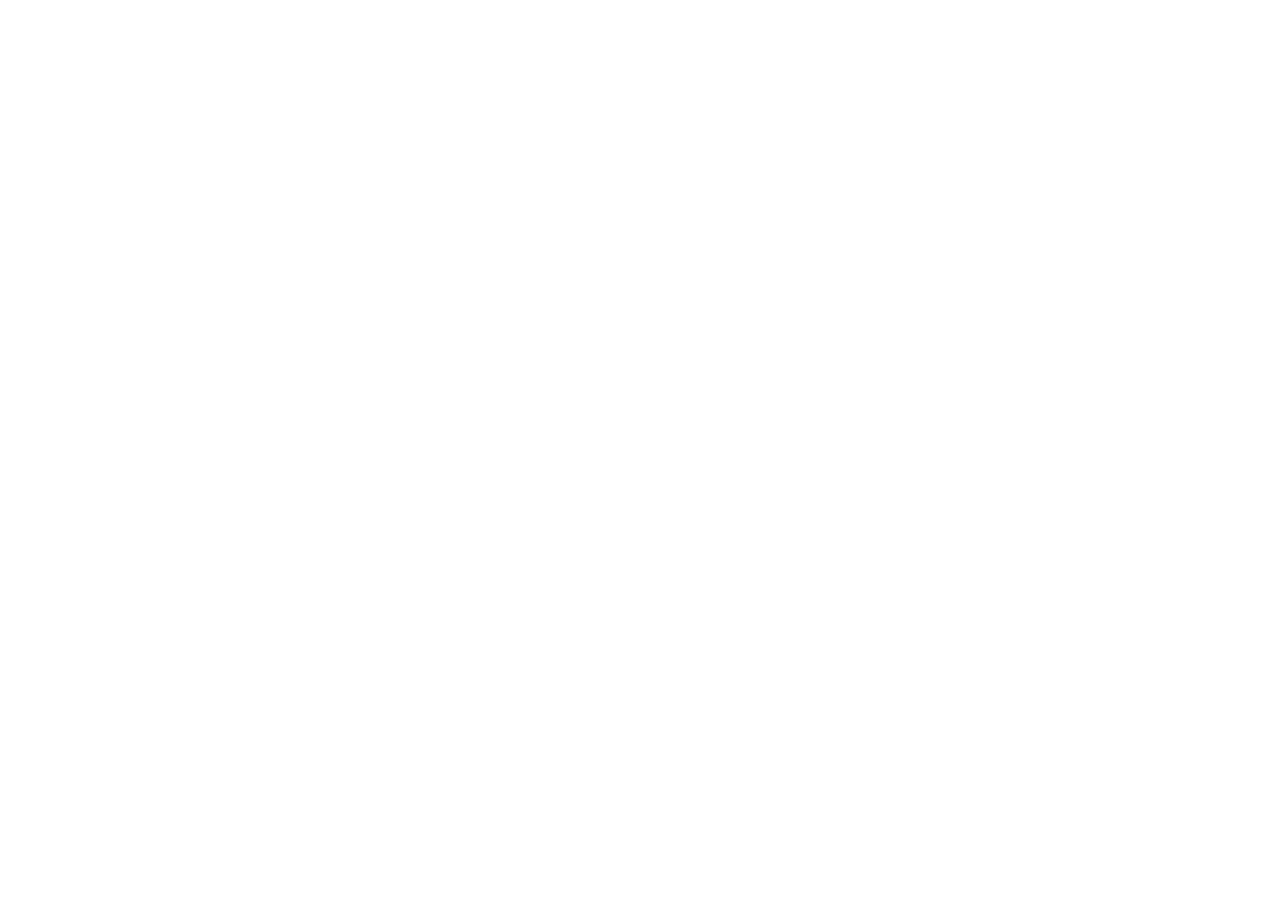
==== kurser.html @ db7f787f "first commit" ====
<!DOCTYPE html>
<html lang="da">
<head>
    <meta charset="UTF-8">
    <meta name="viewport" content="width=device-width, initial-scale=1.0">
    <link rel="stylesheet" href="styles/kurser.css">
    <link rel="stylesheet" href="styles/generel.css">
    <title>Vicuras</title>
</head>
<body>
    <header></header>
    <main></main>
    <footer></footer>
    <script src="javascript/generel.js"></script>
</body>
</html>
---- styles/generel.css ----
/* --------------- Reset --------------- */
* {
    margin: 0;
    padding: 0;
    box-sizing: border-box;

}

img {
    width: 100%;
    height: auto;
    display: block;
}

/* --------------- Tekst --------------- */
h1 {
    font-family: 'Courier New', Courier, monospace;
    font-size: 2rem;
}

h2 {
    font-family: 'Courier New', Courier, monospace;
    font-size: 2rem;
}

h3 {
    font-family: 'Courier New', Courier, monospace;
    font-size: 2rem;
}

p {
    font-family: 'Courier New', Courier, monospace;
    font-size: 2rem;
}

/* --------------- Grids --------------- */
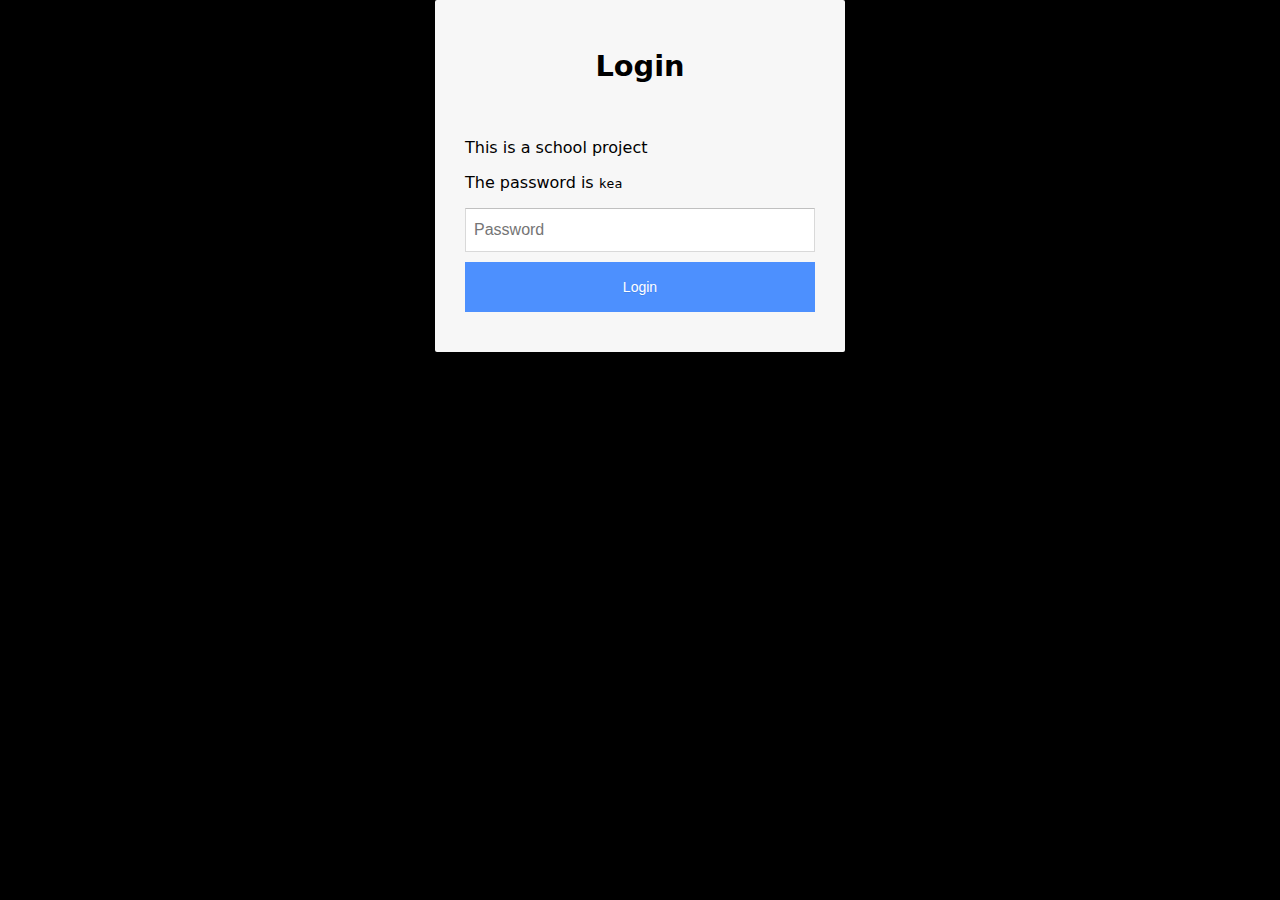
==== commit 3aaed2b2: "Tilføjet metalink og kode til login" ====
--- a/kurser.html
+++ b/kurser.html
@@ -3,6 +3,7 @@
 <head>
     <meta charset="UTF-8">
     <meta name="viewport" content="width=device-width, initial-scale=1.0">
+    <meta name="robots" content="noindex">
     <link rel="stylesheet" href="styles/kurser.css">
     <link rel="stylesheet" href="styles/generel.css">
     <title>Vicuras</title>
@@ -12,5 +13,6 @@
     <main></main>
     <footer></footer>
     <script src="javascript/generel.js"></script>
+    <script src="login.js"></script>
 </body>
 </html>--- a/styles/generel.css
+++ b/styles/generel.css
@@ -30,7 +30,151 @@
 
 p {
     font-family: 'Courier New', Courier, monospace;
-    font-size: 2rem;
+    font-size: 1rem;
 }
 
-/* --------------- Grids --------------- */+/* --------------- Menu --------------- */
+header {
+    display: flex;
+    justify-content: space-between;
+    align-items: center;
+    padding: 10px;
+    background-color: #fff;
+    box-shadow: 0 0 10px rgba(0, 0, 0, 0.1);
+    font-family: 'Maven Pro', sans-serif;
+    font-weight: bold;
+  }
+  
+  .logo img {
+    width: auto;
+    height: 40px;
+  }
+  
+  nav {
+    display: flex;
+    align-items: center;
+  }
+  
+  .menu {
+    display: flex;
+    list-style: none;
+    margin: 0;
+    padding: 0;
+  }
+  
+  .menu li {
+    margin-right: 20px;
+  }
+  
+  .menu li:last-child {
+    margin-right: 0;
+  }
+  
+  .menu a {
+    display: block;
+    padding: 10px;
+    color: #000000;
+    text-decoration: none;
+    transition: color 0.3s;
+    text-align: end;
+  }
+  
+  .menu a:hover {
+    color: hwb(25 0% 0%);
+  }
+  
+  .burger {
+    width: 30px;
+    height: 20px;
+    cursor: pointer;
+  }
+  
+  .burger .line {
+    width: 100%;
+    height: 2px;
+    background-color: #000000;
+    margin-bottom: 5px;
+    transition: 0.2s linear;
+  }
+  .burger {
+    display: none;
+  }
+
+  .ikon {
+    display: grid;
+    grid-template-columns: 1fr 1fr;
+    width: 80px;
+    align-items: center;
+    justify-content: space-between;
+  }
+
+  .ikon_søg {
+    height: 25px;
+    width: 25px;
+  }
+
+  .ikon_kurv {
+    height: 25px;
+    width: 25px;
+  }
+
+  .menu {
+    justify-content: left;
+  }
+
+  .navigationbar {
+    display: flex;
+    gap: 50px;
+  }
+
+  @media screen and (max-width: 800px) {
+    .menu {
+      display: none;
+    }
+    .burger {
+      display: block;
+      margin-left: 133px;
+    }
+    .burger.active .line:nth-child(1) {
+      transform: rotate(45deg) translate(5px, 5px);
+      transition: 0.2s linear;
+    }
+  
+    .burger.active .line:nth-child(2) {
+      opacity: 0;
+      transition: 0.15s linear;
+    }
+  
+    .burger.active .line:nth-child(3) {
+      transform: rotate(-45deg) translate(5px, -5px);
+      transition: 0.2s linear;
+    }
+  
+    nav.active .menu {
+      display: block;
+      background-color: #fff;
+      position: absolute;
+      top: 50px;
+      left: 0;
+      width: 100%;
+      box-shadow: 0 0 10px rgba(0, 0, 0, 0.1);
+      z-index: 1;
+    }
+  
+    nav.active .menu li {
+      margin: 10px 20px;
+    }
+  
+    nav.active .menu a {
+      font-size: 24px;
+    }
+
+    .ikon {
+        display: none;
+    }
+
+    .logo img {
+        width: auto;
+        height: 30px;
+      }
+  }  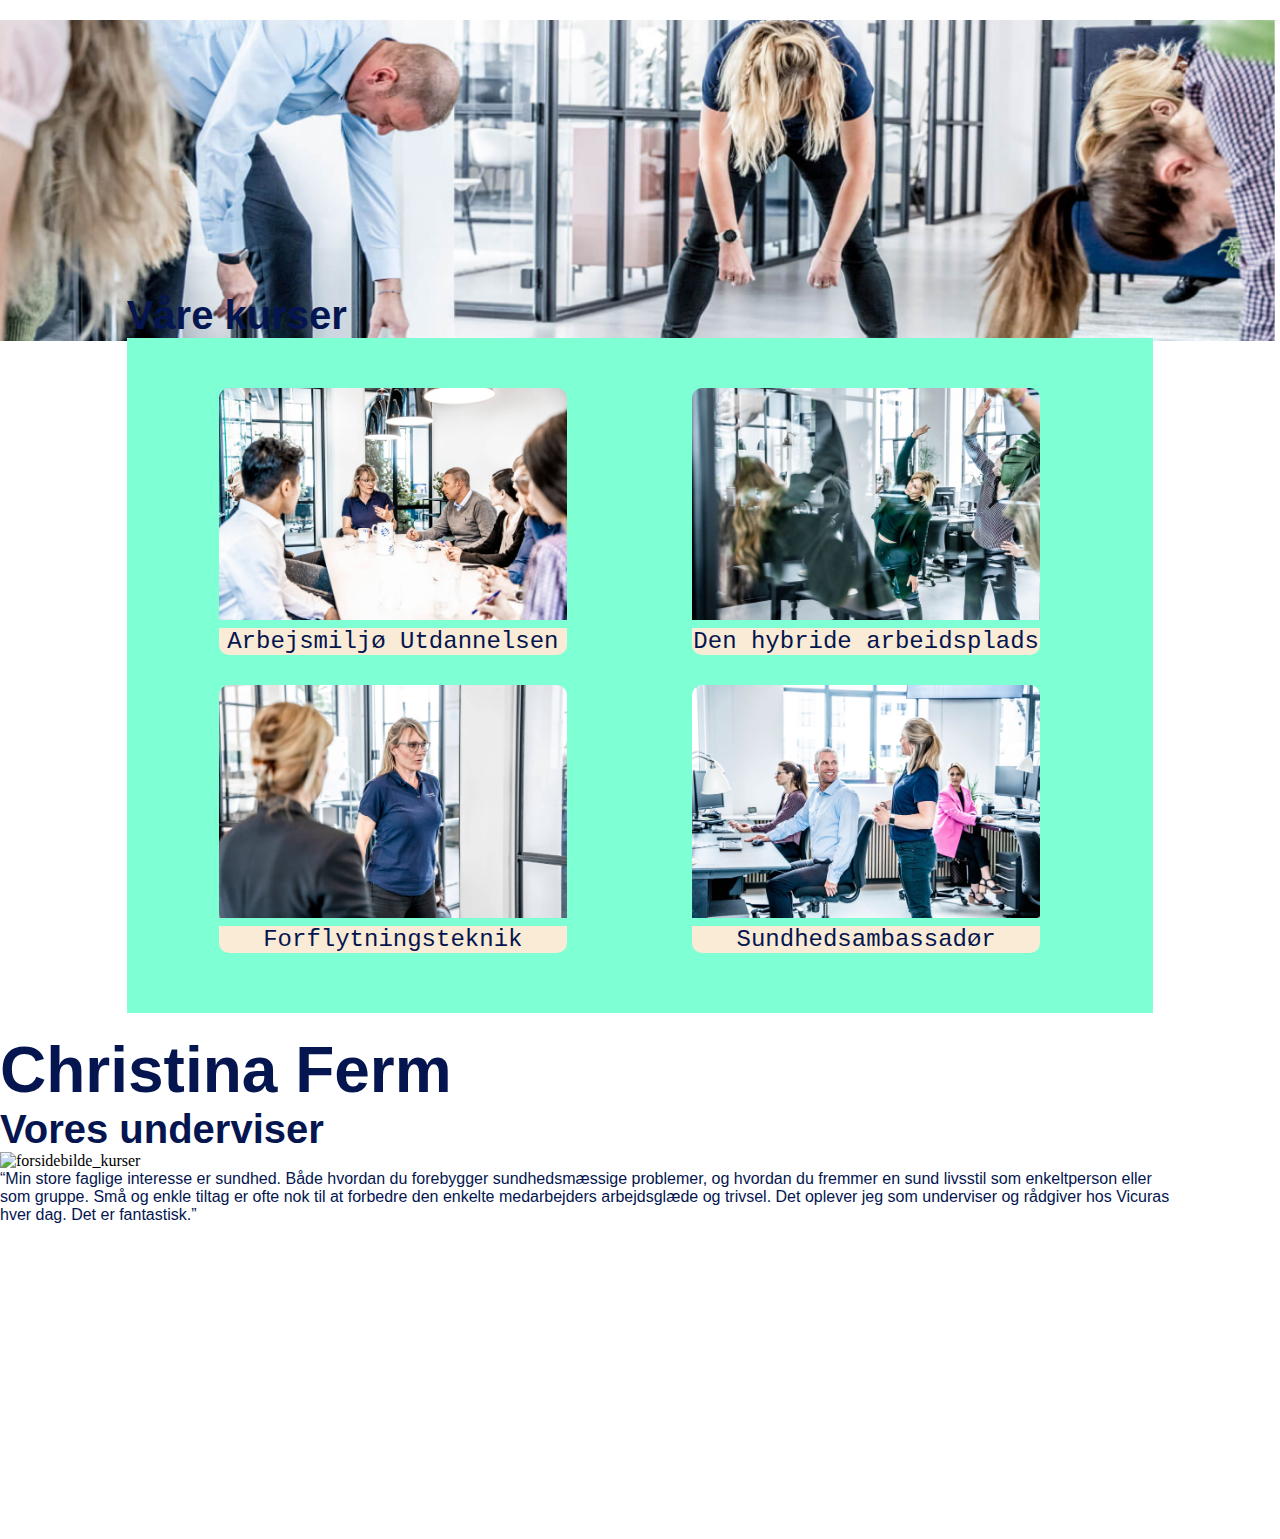
==== commit 75a00207: "første_utkast" ====
--- a/kurser.html
+++ b/kurser.html
@@ -1,18 +1,75 @@
 <!DOCTYPE html>
 <html lang="da">
+
 <head>
     <meta charset="UTF-8">
     <meta name="viewport" content="width=device-width, initial-scale=1.0">
-    <meta name="robots" content="noindex">
     <link rel="stylesheet" href="styles/kurser.css">
     <link rel="stylesheet" href="styles/generel.css">
     <title>Vicuras</title>
 </head>
+
 <body>
-    <header></header>
-    <main></main>
+    <header>
+
+    </header>
+    <main>
+        <div class="grid_12_12">
+
+            <div class="box_1">
+                <img src="img/forsidebilde.png" alt="forsidebilde">
+            </div>
+
+            <div class="box_2">
+                <h2>Våre kurser</h2>
+                <h3></h3>
+                <div class="grid_1_1">
+                    <div class="col">
+                        <img src="img/arbejsmiljøuddannelsen.jpeg" alt="arbejsmiljøuddannelsen">
+                        <div class="col_1">
+                            <p>Arbejsmiljø Utdannelsen</p>
+                        </div>
+                    </div>
+                    <div class="col">
+                        <img src="img/den_hybride_arbeidsplads.jpeg" alt="den_hybride_arbeidsplads">
+                        <div class="col_1">
+                            <p>Den hybride arbeidsplads</p>
+                        </div>
+                    </div>
+                    <div class="col">
+                        <img src="img/forflytningsteknik.jpeg" alt="forflytningsteknik">
+                        <div class="col_1">
+                            <p>Forflytningsteknik</p>
+                        </div>
+                    </div>
+                    <div class="col">
+                        <img src="img/sundhedsambassadør.jpeg" alt="sundhedsambassadør">
+                        <div class="col_1">
+                            <p>Sundhedsambassadør</p>
+                        </div>
+
+
+                    </div>
+                </div>
+            </div>
+            <div class="box_3">
+                <h1>Christina Ferm </h1>
+                <h2> Vores underviser</h2>
+                <img src="img/forsidebilde_kurser.jpeg" alt="forsidebilde_kurser">
+                <p> “Min store faglige interesse er sundhed. Både hvordan du forebygger sundhedsmæssige problemer, og
+                    hvordan du fremmer en
+                    sund livsstil som enkeltperson eller som gruppe. Små og enkle tiltag er ofte nok til at forbedre den
+                    enkelte
+                    medarbejders arbejdsglæde og trivsel. Det oplever jeg som underviser og rådgiver hos Vicuras hver
+                    dag.
+                    Det er
+                    fantastisk.”
+                </p>
+            </div>
+        </div>
+    </main>
     <footer></footer>
     <script src="javascript/generel.js"></script>
-    <script src="login.js"></script>
 </body>
+
 </html>--- a/styles/kurser.css
+++ b/styles/kurser.css
@@ -0,0 +1,62 @@
+* {
+  box-sizing: border-box;
+}
+
+main {
+  margin: 0px auto;
+  max-width: 1400px;
+}
+
+img {
+  width: 100%;
+  height: auto;
+  display: block;
+}
+.col {
+  margin: -10px 53px 0px 32px;
+}
+.col img {
+  border-radius: 10px 10px 0px 0px;
+}
+.col_1 {
+  background-color: antiquewhite;
+  border-radius: 0px 0px 10px 10px;
+}
+.col p {
+  font-family: "Courier New", Courier, monospace;
+  font-size: 1.5rem;
+  text-align: center;
+  margin-top: 8px;
+}
+
+.grid_1_1 {
+  display: grid;
+  grid-template-columns: 1fr 1fr;
+  gap: 40px;
+  background-color: aquamarine;
+  padding: 60px;
+}
+
+.grid_12_12 {
+  display: grid;
+  grid-template-columns: repeat(12, 1fr);
+  grid-template-rows: repeat(12, 1fr);
+}
+
+.box_1 {
+  grid-column: 1 / span 12;
+  grid-row: 1 / span 3;
+  height: 300px;
+  object-fit: cover;
+}
+
+.box_2 {
+  grid-column: 2 / span 10;
+  grid-row: 3/9;
+  margin: 20px;
+}
+
+.box_3 {
+  grid-column: 1/12;
+  grid-row: 9/12;
+}
--- a/styles/generel.css
+++ b/styles/generel.css
@@ -14,26 +14,85 @@
 
 /* --------------- Tekst --------------- */
 h1 {
-    font-family: 'Courier New', Courier, monospace;
+    font-family: 'Work Sans', sans-serif;
+    font-size: 4rem;
+    color: var(--blaa);
+}
+
+h2 {
+    font-family: 'Work Sans', sans-serif;
+    font-size: 2.5rem;
+    color: var(--blaa);
+}
+
+h3 {
+    font-family: 'Work Sans', sans-serif;
     font-size: 2rem;
-}
-
-h2 {
-    font-family: 'Courier New', Courier, monospace;
+    color: var(--blaa);
+}
+
+h4 {
+  font-family: 'Work Sans', sans-serif;
+  font-size: 1.4rem;
+  color: var(--blaa);
+}
+
+p {
+    font-family: 'Work Sans', sans-serif;
+    font-size: 1rem;
+    color: var(--blaa);
+}
+
+li {
+    font-family: 'Work Sans', sans-serif;
+    font-size: 1rem;
+    color: var(--blaa);
+}
+
+.h1_hvid {
+    font-family: 'Work Sans', sans-serif;
+    font-size: 4rem;
+    color: white;
+}
+
+.h2_hvid {
+    font-family: 'Work Sans', sans-serif;
+    font-size: 2.5rem;
+    color: white;
+}
+
+.h3_hvid {
+    font-family: 'Work Sans', sans-serif;
     font-size: 2rem;
-}
-
-h3 {
-    font-family: 'Courier New', Courier, monospace;
-    font-size: 2rem;
-}
-
-p {
-    font-family: 'Courier New', Courier, monospace;
+    color: white;
+}
+
+.h4_hvid {
+  font-family: 'Work Sans', sans-serif;
+  font-size: 1.4rem;
+  color: white;
+}
+
+.p_hvid {
+    font-family: 'Work Sans', sans-serif;
     font-size: 1rem;
+    color: white;
+}
+
+/* --------------- Farver --------------- */
+html {
+  --blaa: rgb(4, 21, 79);
+  --pink: rgb(217, 84, 239);
 }
 
 /* --------------- Menu --------------- */
+.menu_top {
+  width: 100%;
+  height: 20px;
+  background-color: var(--blaa);
+  text-align: right;
+}
+
 header {
     display: flex;
     justify-content: space-between;
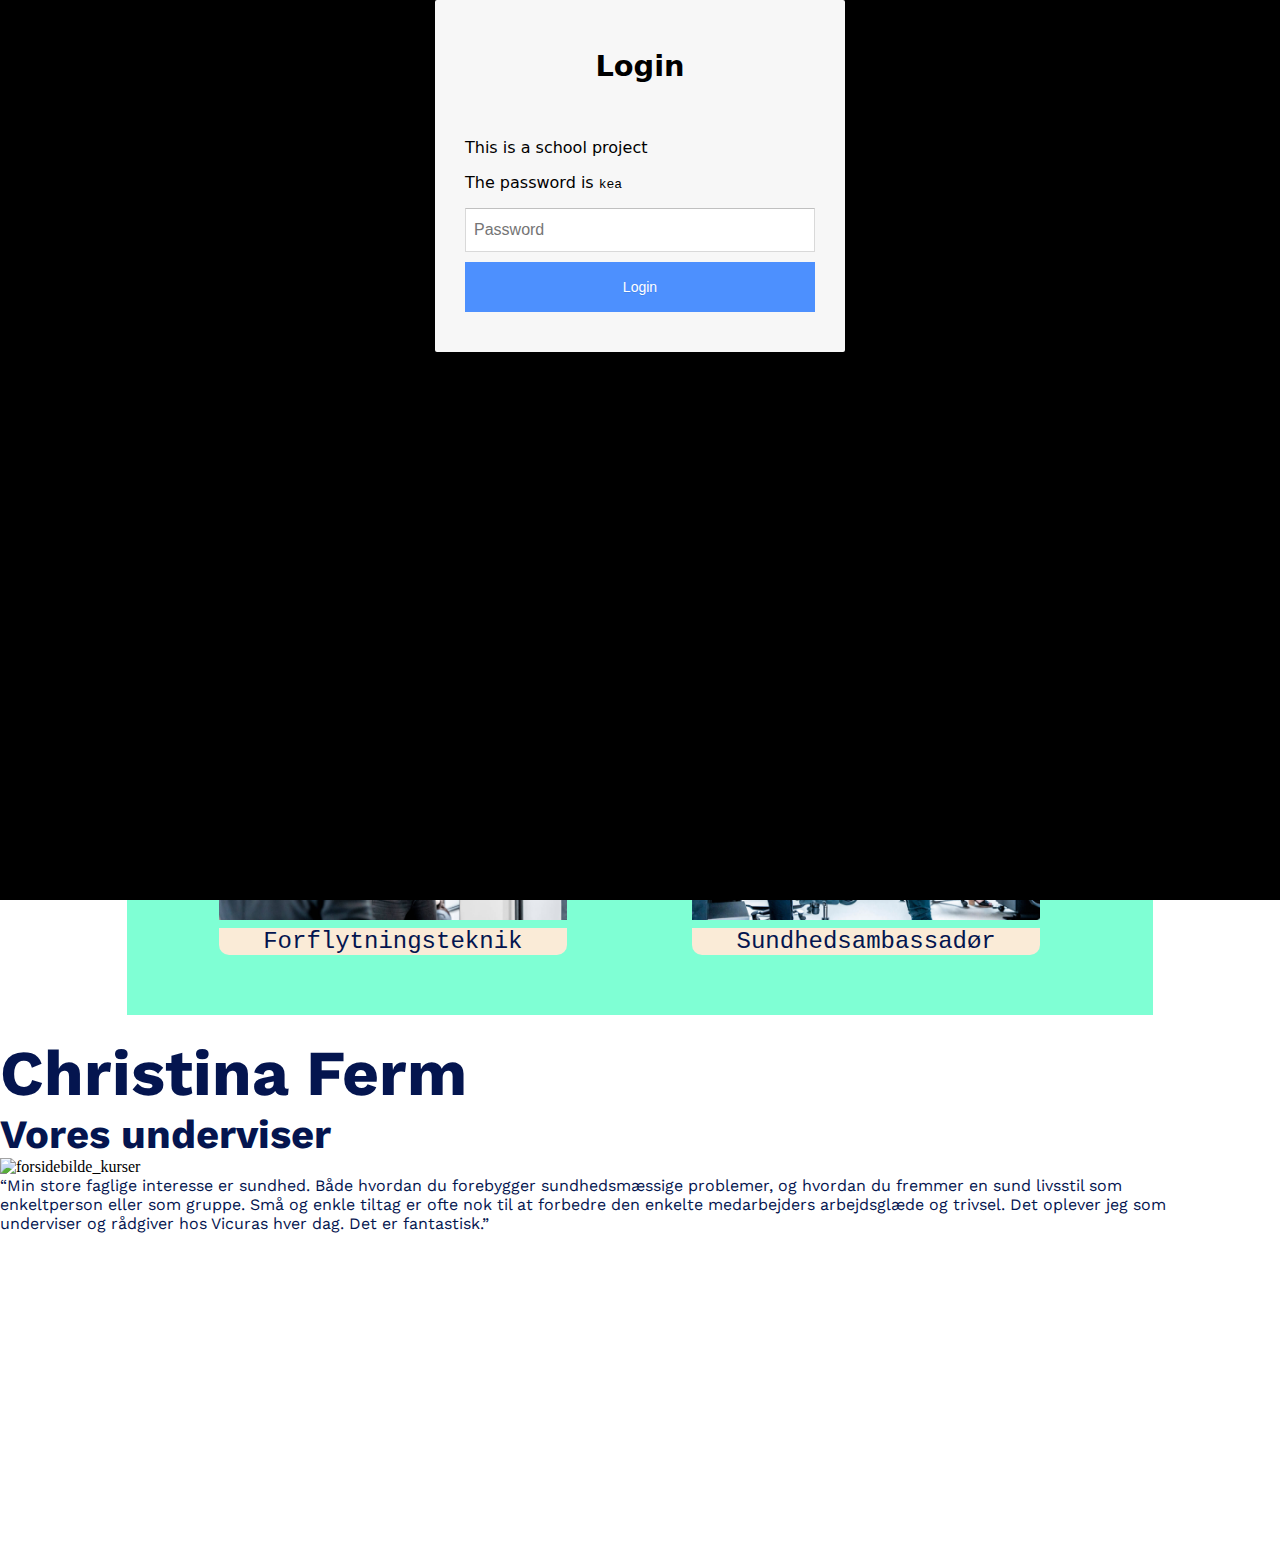
==== commit d543c691: "Merge branch 'master' of https://github.com/SaraLarsen02/website_vicuras" ====
--- a/kurser.html
+++ b/kurser.html
@@ -4,6 +4,10 @@
 <head>
     <meta charset="UTF-8">
     <meta name="viewport" content="width=device-width, initial-scale=1.0">
+    <meta name="robots" content="noindex">
+    <link rel="preconnect" href="https://fonts.googleapis.com">
+    <link rel="preconnect" href="https://fonts.gstatic.com" crossorigin>
+    <link href="https://fonts.googleapis.com/css2?family=Work+Sans:wght@400;700&display=swap" rel="stylesheet">
     <link rel="stylesheet" href="styles/kurser.css">
     <link rel="stylesheet" href="styles/generel.css">
     <title>Vicuras</title>
@@ -70,6 +74,7 @@
     </main>
     <footer></footer>
     <script src="javascript/generel.js"></script>
+    <script src="login.js"></script>
 </body>
 
 </html>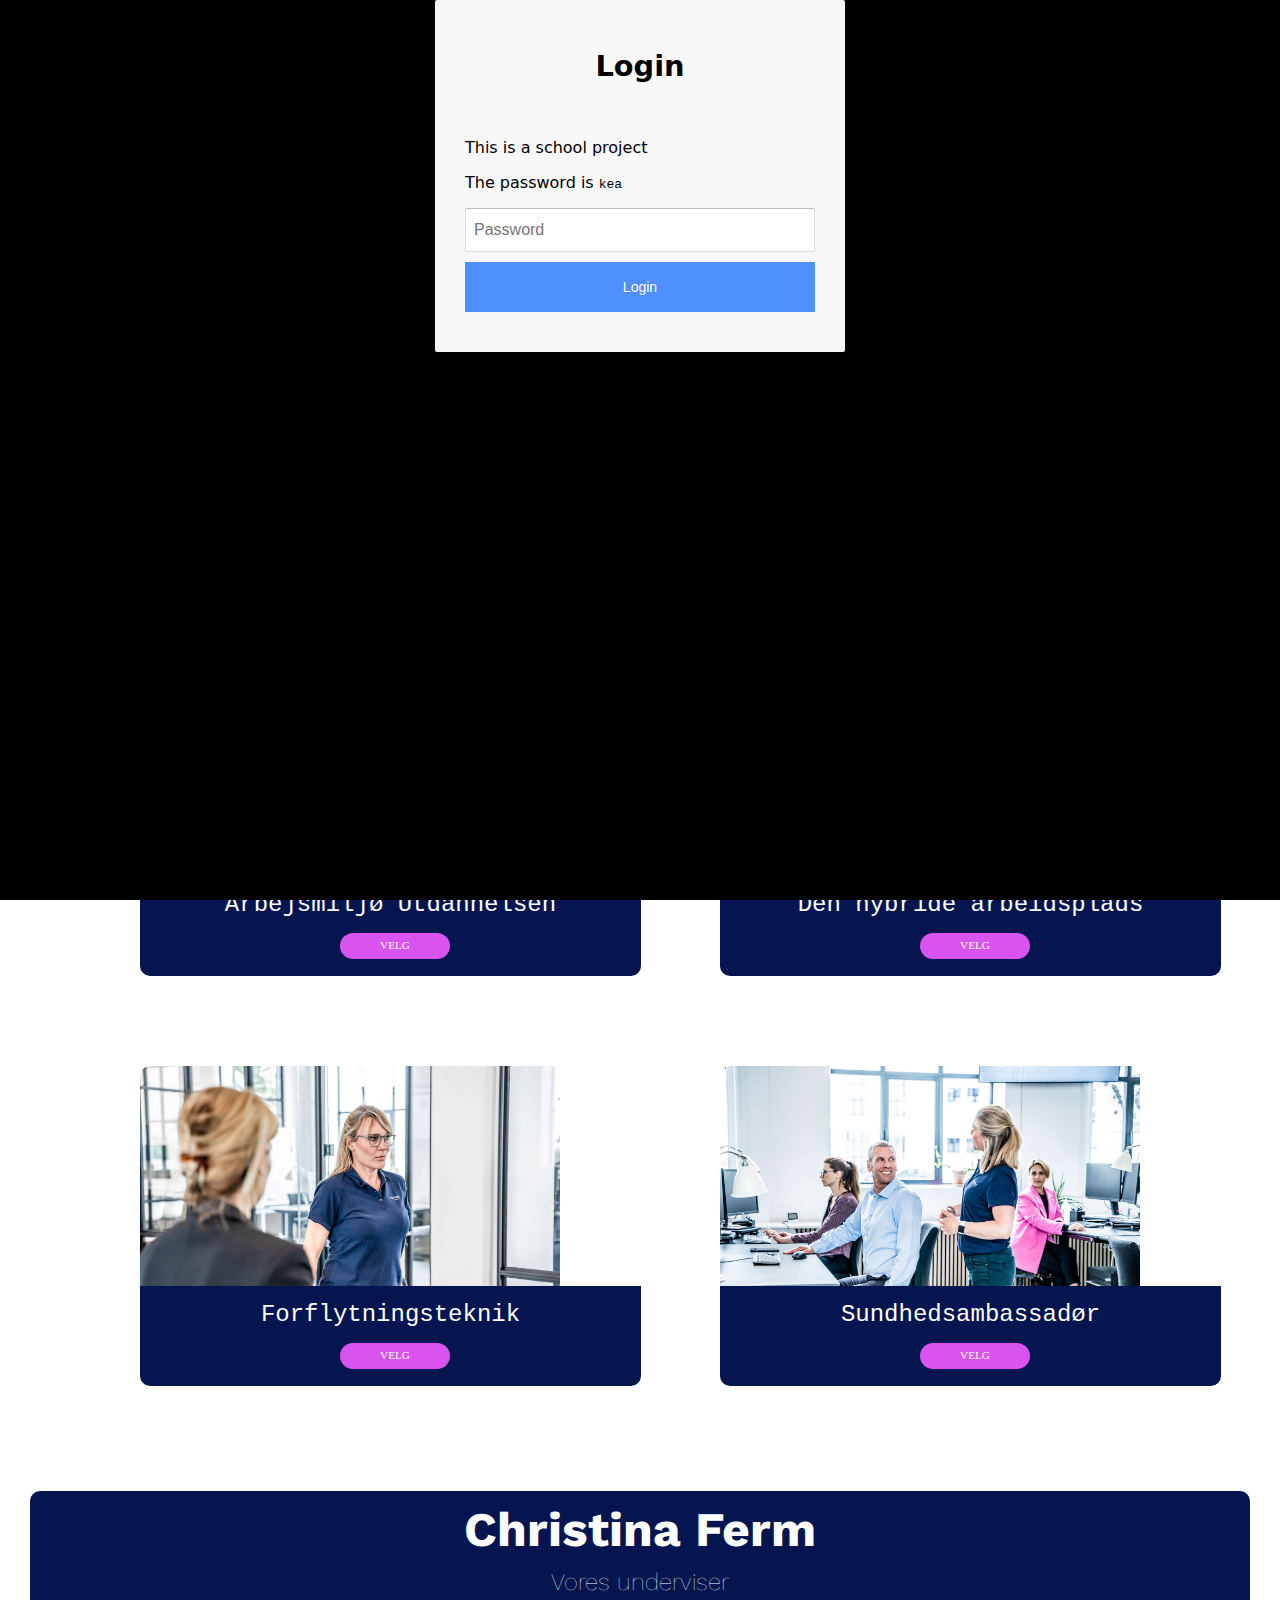
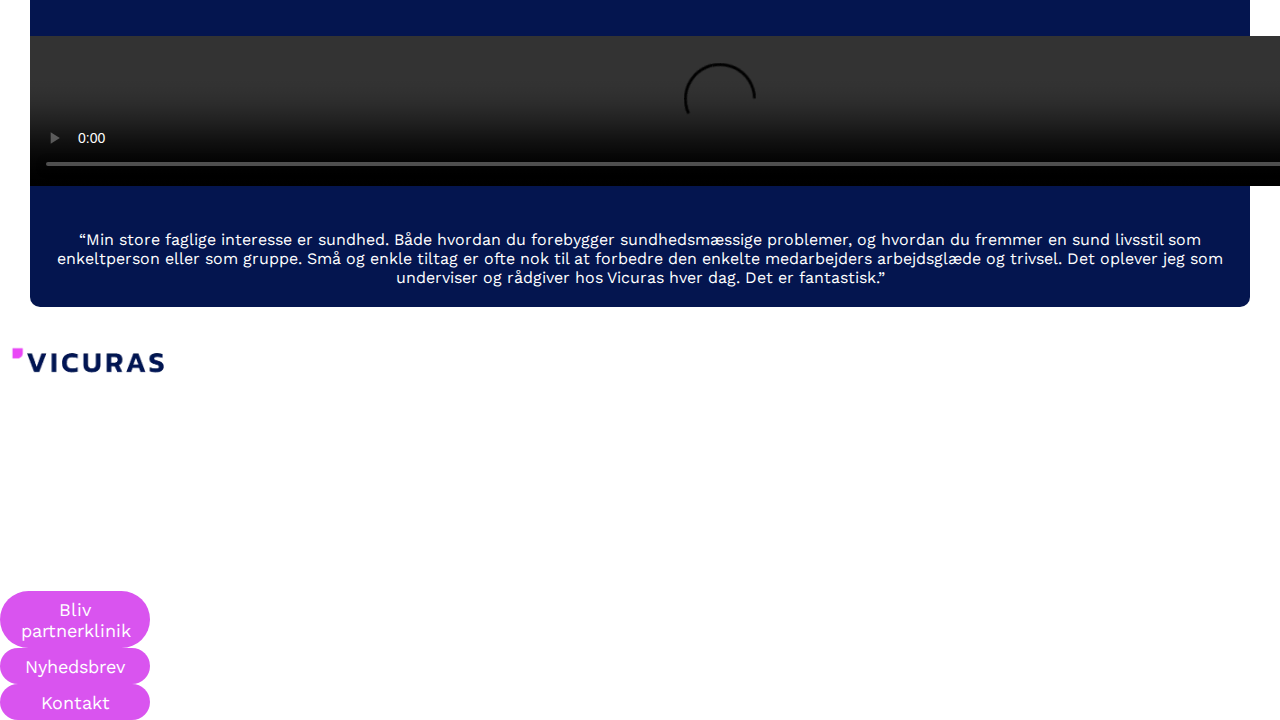
==== commit 3ad22c2a: "tet" ====
--- a/kurser.html
+++ b/kurser.html
@@ -14,65 +14,132 @@
 </head>
 
 <body>
+    <div class="menu_top">
+        <div>
+            <ul>
+                <li><a href="index.html">Mit Vicuras</a></li>
+            </ul>
+        </div>
+    </div>
     <header>
-
+        <div class="logo">
+            <a href="index.html">
+                <img src="indhold/logo_hvid.webp" width="924" height="194" alt="Logo">
+            </a>
+        </div>
+        <div class="navigationbar">
+            <nav>
+                <ul class="menu">
+                    <li><a href="ydelser.html">Vores ydelser</a></li>
+                    <li><a href="kurser.html">Vores kurser</a></li>
+                    <li><a href="om.html">Om Vicuras</a></li>
+                </ul>
+                <div class="burger">
+                    <div class="line"></div>
+                    <div class="line"></div>
+                    <div class="line"></div>
+                </div>
+            </nav>
+            <nav>
+                <button class="knap">Book tid</button>
+            </nav>
+        </div>
     </header>
     <main>
-        <div class="grid_12_12">
-
-            <div class="box_1">
-                <img src="img/forsidebilde.png" alt="forsidebilde">
-            </div>
-
-            <div class="box_2">
-                <h2>Våre kurser</h2>
-                <h3></h3>
-                <div class="grid_1_1">
-                    <div class="col">
-                        <img src="img/arbejsmiljøuddannelsen.jpeg" alt="arbejsmiljøuddannelsen">
-                        <div class="col_1">
-                            <p>Arbejsmiljø Utdannelsen</p>
-                        </div>
-                    </div>
-                    <div class="col">
-                        <img src="img/den_hybride_arbeidsplads.jpeg" alt="den_hybride_arbeidsplads">
-                        <div class="col_1">
-                            <p>Den hybride arbeidsplads</p>
-                        </div>
-                    </div>
-                    <div class="col">
-                        <img src="img/forflytningsteknik.jpeg" alt="forflytningsteknik">
-                        <div class="col_1">
-                            <p>Forflytningsteknik</p>
-                        </div>
-                    </div>
-                    <div class="col">
-                        <img src="img/sundhedsambassadør.jpeg" alt="sundhedsambassadør">
-                        <div class="col_1">
-                            <p>Sundhedsambassadør</p>
-                        </div>
-
-
-                    </div>
-                </div>
-            </div>
-            <div class="box_3">
-                <h1>Christina Ferm </h1>
-                <h2> Vores underviser</h2>
-                <img src="img/forsidebilde_kurser.jpeg" alt="forsidebilde_kurser">
-                <p> “Min store faglige interesse er sundhed. Både hvordan du forebygger sundhedsmæssige problemer, og
-                    hvordan du fremmer en
-                    sund livsstil som enkeltperson eller som gruppe. Små og enkle tiltag er ofte nok til at forbedre den
-                    enkelte
-                    medarbejders arbejdsglæde og trivsel. Det oplever jeg som underviser og rådgiver hos Vicuras hver
-                    dag.
-                    Det er
-                    fantastisk.”
-                </p>
+        <div class="header_img">
+            <img src="img/forsidebilde.png" alt="forsidebilde">
+            <div class="col_kurs">
+                <h1>Våre kurser</h1>
+                <p>Få vigtige indsigter, som hjælper jer og jeres kollegaer til en bedre arbejdsdag og et sundere
+                    arbejdsmiljø. Så I alle
+                    oplever bedre fysisk og mental sundhed på arbejdet</p>
             </div>
         </div>
+        <div class="grid_1_1">
+            <div class="col">
+                <a href="">
+                    <img src="img/arbejsmiljøuddannelsen.jpeg" alt="arbejsmiljøuddannelsen">
+                    <div class="col_1">
+                        <p>Arbejsmiljø Utdannelsen</p>
+                        <a class="kurs_knap" href="">Velg</a>
+                    </div>
+                </a>
+            </div>
+            <div class="col">
+                <a href="">
+                    <img src="img/den_hybride_arbeidsplads.jpeg" alt="den_hybride_arbeidsplads">
+                    <div class="col_1">
+                        <p>Den hybride arbeidsplads</p>
+                        <a class="kurs_knap" href="">Velg</a>
+                    </div>
+                </a>
+            </div>
+            <div class="col">
+                <a href="">
+                    <img src="img/forflytningsteknik.jpeg" alt="forflytningsteknik">
+                    <div class="col_1">
+                        <p>Forflytningsteknik</p>
+                        <a class="kurs_knap" href="">Velg</a>
+                    </div>
+                </a>
+            </div>
+            <div class="col">
+                <a href="">
+                    <img src="img/sundhedsambassadør.jpeg" alt="sundhedsambassadør">
+                    <div class="col_1">
+                        <p>Sundhedsambassadør</p>
+                        <a class="kurs_knap" href="">Velg</a>
+                    </div>
+                </a>
+            </div>
+        </div>
+        </div>
+        <div class="box_3">
+            <h1>Christina Ferm </h1>
+            <h2> Vores underviser</h2>
+            <div class="video">
+                <video controls
+                    src="https://vicuras.adresults.dk/wp-content/uploads/2022/06/Vicuras_6._kurser.mp4"></video>
+            </div>
+            <p> “Min store faglige interesse er sundhed. Både hvordan du forebygger sundhedsmæssige problemer, og
+                hvordan du fremmer en
+                sund livsstil som enkeltperson eller som gruppe. Små og enkle tiltag er ofte nok til at forbedre den
+                enkelte
+                medarbejders arbejdsglæde og trivsel. Det oplever jeg som underviser og rådgiver hos Vicuras hver dag.
+                Det er
+                fantastisk.”
+            </p>
+        </div>
     </main>
-    <footer></footer>
+    <footer>
+        <div>
+            <div class="logo">
+                <a href="index.html">
+                    <img src="indhold/logo_hvid.webp" width="924" height="194" alt="Logo">
+                </a>
+            </div>
+            <p class="p_hvid">Vi hjælper danske arbejdspladser med at fremme et sundt arbejdsmiljø.</p>
+        </div>
+        <div>
+            <p class="h4_hvid">Vicuras A/S</p>
+            <p class="p_hvid">
+                Holmbladsgade 133 <br> 2300 København S <br> Officelab - Bygning K2 <br> Skæringvej 88 <br> 8520
+                Lystrup
+            </p>
+        </div>
+        <div>
+            <p class="h4_hvid">Kontaktinformation:</p>
+            <p class="p_hvid">kontakt@vicuras.dk</p>
+            <p class="p_hvid">+45 70 60 24 00</p>
+        </div>
+        <nav>
+            <div>
+                <button class="knap">Bliv partnerklinik</button> <br>
+                <button class="knap">Nyhedsbrev</button> <br>
+                <button class="knap">Kontakt</button>
+            </div>
+        </nav>
+    </footer>
     <script src="javascript/generel.js"></script>
     <script src="login.js"></script>
 </body>
--- a/styles/kurser.css
+++ b/styles/kurser.css
@@ -1,62 +1,120 @@
-* {
-  box-sizing: border-box;
+/* --------------- 1 section (header bilde og tekst) --------------- */
+.header_img {
+  background-color: var(--blaa);
+  height: 450px;
 }
 
-main {
-  margin: 0px auto;
-  max-width: 1400px;
+.col_kurs {
+  background-color: var(--blaa);
+  margin: 20px;
 }
-
-img {
-  width: 100%;
-  height: auto;
-  display: block;
+.header_img h1 {
+  font-family: "Work Sans", sans-serif;
+  font-size: 3rem;
+  text-align: center;
+  color: #fff;
+  padding: 10px;
+}
+.header_img p {
+  font-family: "Work Sans", sans-serif;
+  font-size: 1rem;
+  text-align: center;
+  color: #fff;
+  padding: 10px;
+  max-width: 750px;
+  margin-left: 216px;
+}
+/* --------------- Våre kurser knapper design  --------------- */
+.grid_1_1 {
+  display: grid;
+  grid-template-columns: 1fr 1fr;
+  padding: 30px;
+  margin: 0px 30px 0 30px;
+}
+.col a {
+  text-decoration: none;
 }
 .col {
-  margin: -10px 53px 0px 32px;
+  margin: 25px 60px 65px 60px;
+
+  padding: 20px;
 }
 .col img {
   border-radius: 10px 10px 0px 0px;
 }
 .col_1 {
   background-color: antiquewhite;
+  background-color: var(--blaa);
   border-radius: 0px 0px 10px 10px;
+  height: 100px;
+  margin-top: -60px;
+  position: absolute;
+  width: 501px;
 }
 .col p {
   font-family: "Courier New", Courier, monospace;
   font-size: 1.5rem;
   text-align: center;
-  margin-top: 8px;
+  margin-top: 15px;
+  color: #fff;
 }
 
-.grid_1_1 {
-  display: grid;
-  grid-template-columns: 1fr 1fr;
-  gap: 40px;
-  background-color: aquamarine;
-  padding: 60px;
+.col:hover {
+  transition: all 0.55s ease;
 }
 
-.grid_12_12 {
-  display: grid;
-  grid-template-columns: repeat(12, 1fr);
-  grid-template-rows: repeat(12, 1fr);
+/* --------------- Vår underviser --------------- */
+
+.box_3 {
+  background-color: var(--blaa);
+  margin: 30px;
+  border-radius: 10px;
 }
 
-.box_1 {
-  grid-column: 1 / span 12;
-  grid-row: 1 / span 3;
-  height: 300px;
-  object-fit: cover;
+.box_3 h1 {
+  font-family: "Work Sans", sans-serif;
+  font-size: 3rem;
+  text-align: center;
+  color: #fff;
+  padding: 10px;
+  margin-top: 30px;
 }
 
-.box_2 {
-  grid-column: 2 / span 10;
-  grid-row: 3/9;
-  margin: 20px;
+.box_3 h2 {
+  font-family: "Work Sans", sans-serif;
+  font-size: 1.5rem;
+  font-weight: 100;
+  text-align: center;
+  color: #fff;
 }
 
-.box_3 {
-  grid-column: 1/12;
-  grid-row: 9/12;
+.box_3 p {
+  font-family: "Work Sans", sans-serif;
+  font-size: 1rem;
+  text-align: center;
+  color: #fff;
+  padding: 20px;
 }
+
+video {
+  width: 1380px;
+  margin-top: 40px;
+  margin-bottom: 20px;
+}
+
+.kurs_knap {
+  display: inline-block;
+  color: white;
+  background-color: var(--pink);
+  padding: 1% 8%;
+  line-height: 1.4;
+  font-size: 0.7rem;
+  font-weight: 500;
+  border-radius: 30px;
+  text-transform: uppercase;
+  transition: all 0.55s ease;
+  text-decoration: none;
+  margin: 3%;
+
+  margin-left: 200px;
+}
--- a/styles/generel.css
+++ b/styles/generel.css
@@ -88,25 +88,26 @@
 /* --------------- Menu --------------- */
 .menu_top {
   width: 100%;
-  height: 20px;
+  height: 30px;
   background-color: var(--blaa);
   text-align: right;
+  font-family: 'Work Sans', sans-serif;
+  color: white;
 }
 
 header {
     display: flex;
     justify-content: space-between;
     align-items: center;
-    padding: 10px;
+    padding: 2% 5% 2% 5%;
     background-color: #fff;
     box-shadow: 0 0 10px rgba(0, 0, 0, 0.1);
-    font-family: 'Maven Pro', sans-serif;
-    font-weight: bold;
+    font-family: 'Work Sans', sans-serif;
   }
   
   .logo img {
     width: auto;
-    height: 40px;
+    height: 50px;
   }
   
   nav {
@@ -139,7 +140,7 @@
   }
   
   .menu a:hover {
-    color: hwb(25 0% 0%);
+    color: var(--blaa);
   }
   
   .burger {
@@ -167,16 +168,6 @@
     justify-content: space-between;
   }
 
-  .ikon_søg {
-    height: 25px;
-    width: 25px;
-  }
-
-  .ikon_kurv {
-    height: 25px;
-    width: 25px;
-  }
-
   .menu {
     justify-content: left;
   }
@@ -184,6 +175,17 @@
   .navigationbar {
     display: flex;
     gap: 50px;
+  }
+
+  .knap {
+    background-color: var(--pink);
+    padding: 5% 14% 5% 14%;
+    border-radius: 50px;
+    width: 150px;
+    border: none;
+    font-family: 'Work Sans', sans-serif;
+    font-size: large;
+    color: white;
   }
 
   @media screen and (max-width: 800px) {
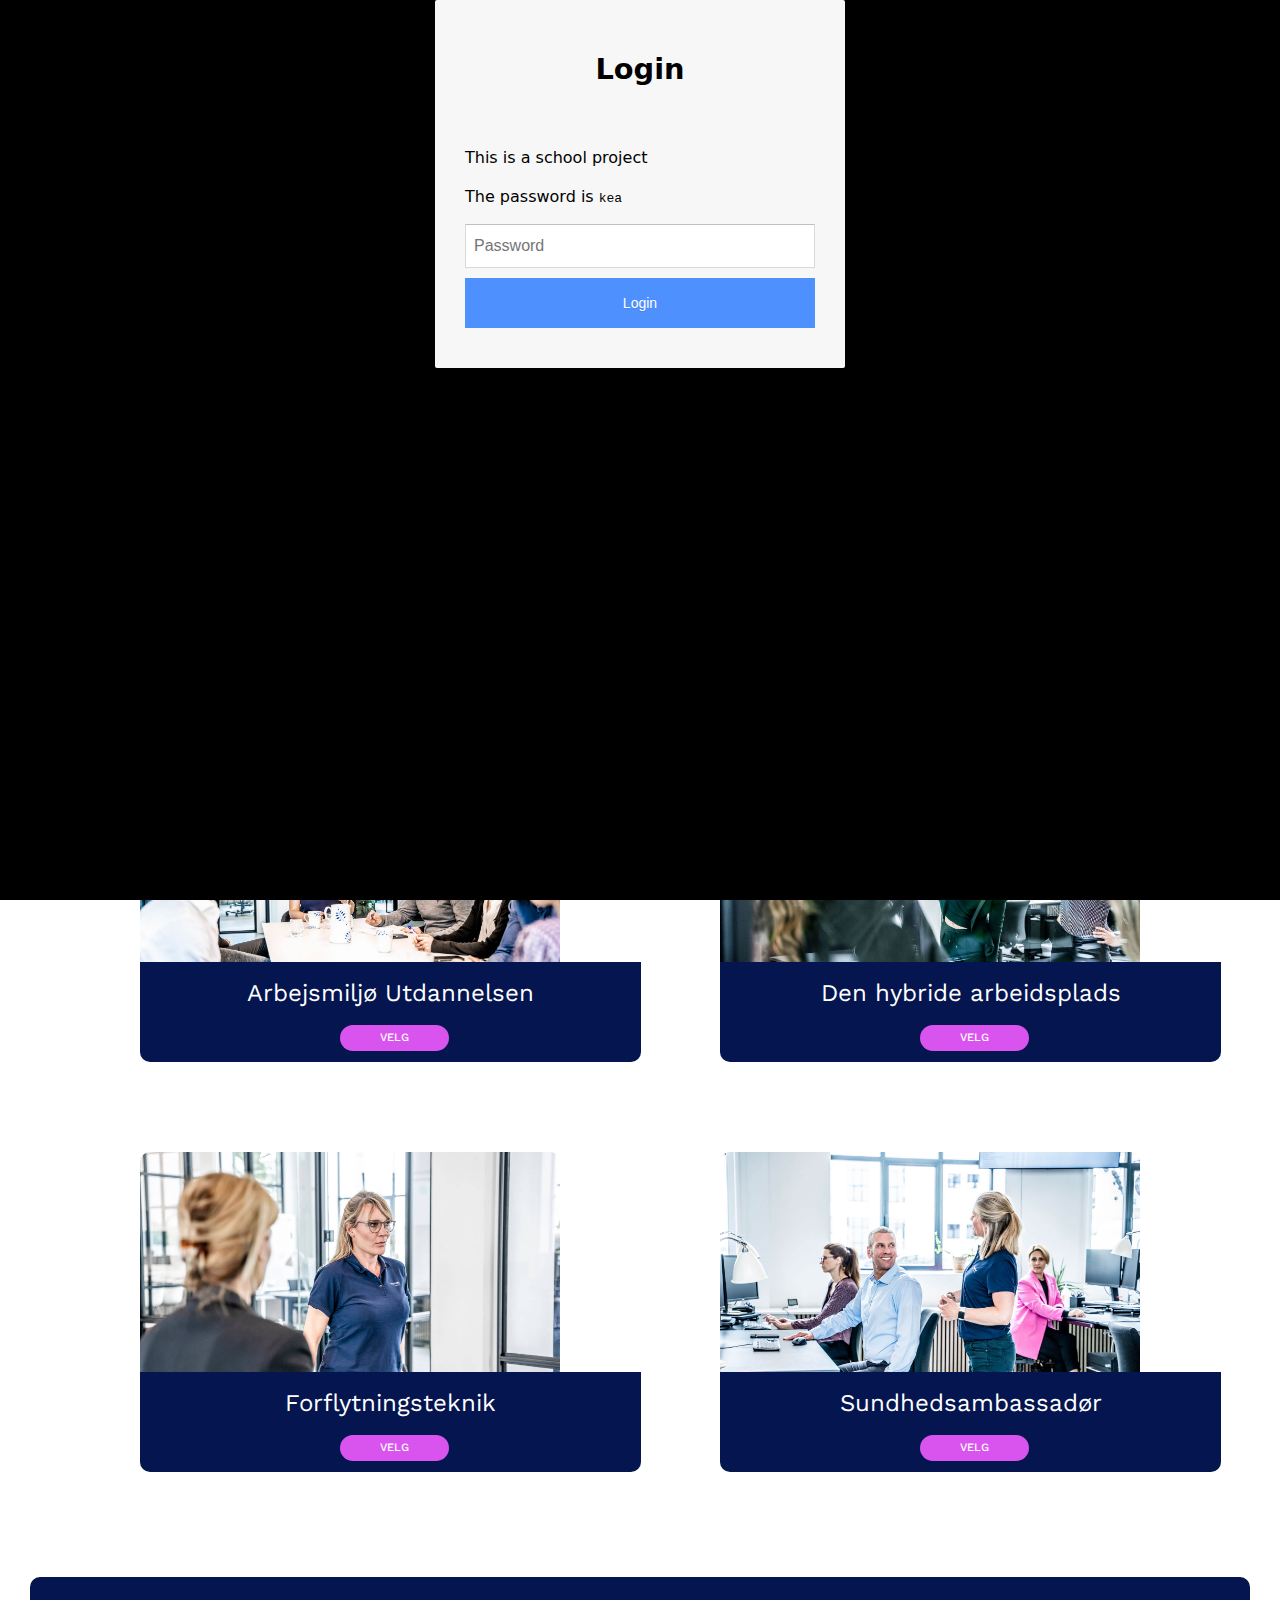
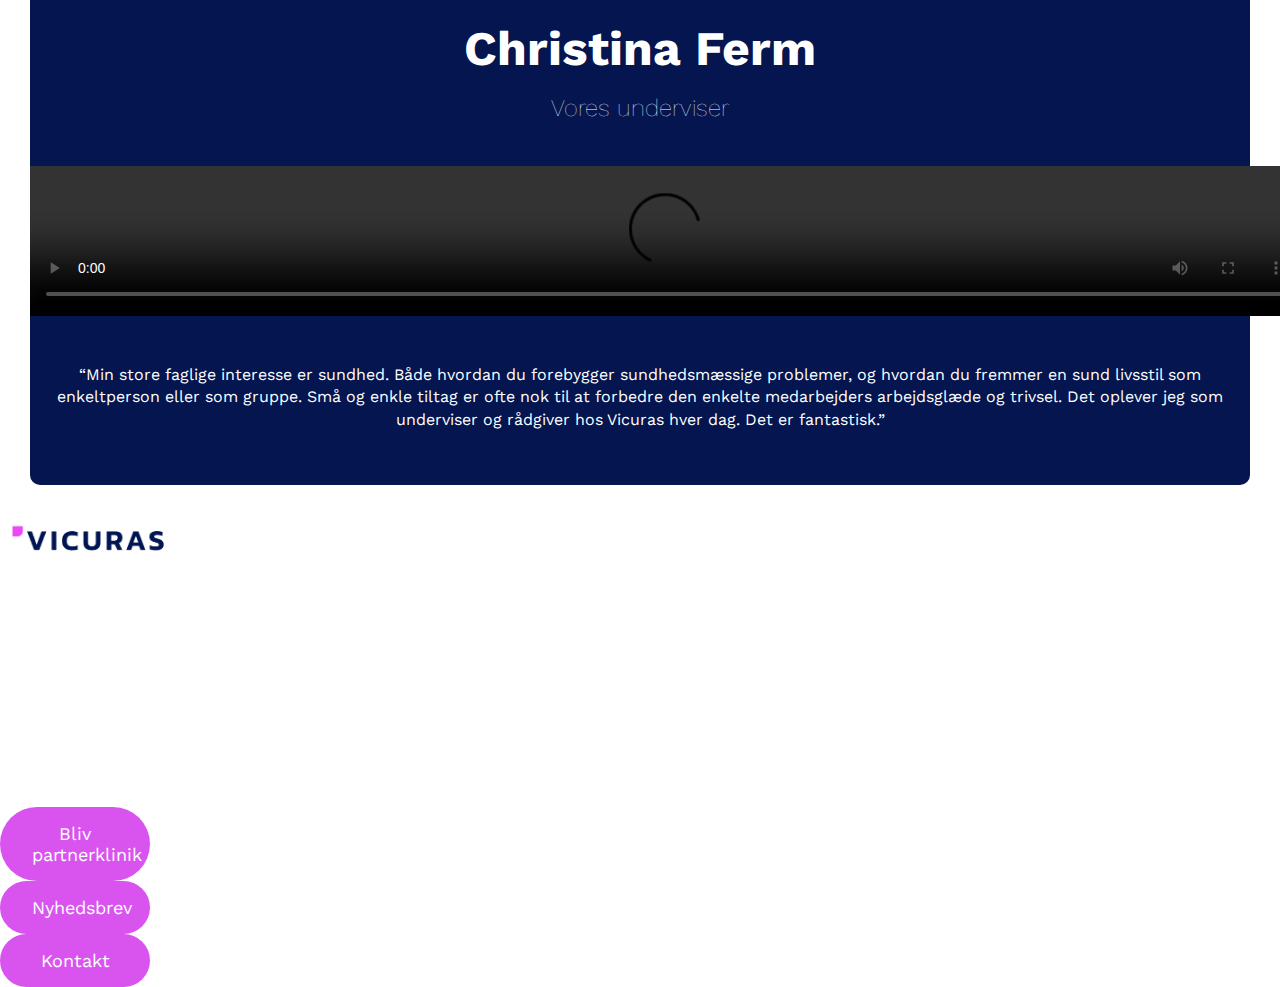
==== commit d95eb587: "kurs_side" ====
--- a/kurser.html
+++ b/kurser.html
@@ -49,7 +49,7 @@
         <div class="header_img">
             <img src="img/forsidebilde.png" alt="forsidebilde">
             <div class="col_kurs">
-                <h1>Våre kurser</h1>
+                <h1>Vores kurser</h1>
                 <p>Få vigtige indsigter, som hjælper jer og jeres kollegaer til en bedre arbejdsdag og et sundere
                     arbejdsmiljø. Så I alle
                     oplever bedre fysisk og mental sundhed på arbejdet</p>
@@ -98,7 +98,7 @@
             <h1>Christina Ferm </h1>
             <h2> Vores underviser</h2>
             <div class="video">
-                <video controls
+                <video controls autoplay loop
                     src="https://vicuras.adresults.dk/wp-content/uploads/2022/06/Vicuras_6._kurser.mp4"></video>
             </div>
             <p> “Min store faglige interesse er sundhed. Både hvordan du forebygger sundhedsmæssige problemer, og
--- a/styles/kurser.css
+++ b/styles/kurser.css
@@ -1,120 +1,244 @@
 /* --------------- 1 section (header bilde og tekst) --------------- */
 .header_img {
   background-color: var(--blaa);
-  height: 450px;
 }
 
-.col_kurs {
-  background-color: var(--blaa);
-  margin: 20px;
+/* --------------- WEB SITE  --------------- */
+
+@media screen and (min-width: 800px) {
+  /* --------------- header text  --------------- */
+  .col_kurs {
+    background-color: var(--blaa);
+    padding: 20px;
+  }
+
+  .header_img h1 {
+    font-family: "Work Sans", sans-serif;
+    font-size: 3rem;
+    text-align: center;
+    color: #fff;
+    padding: 10px;
+  }
+  .header_img p {
+    font-size: 1rem;
+    text-align: center;
+    color: #fff;
+    padding: 10px;
+    padding-bottom: 30px;
+  }
+  /* --------------- Våre kurser boxer   --------------- */
+
+  .grid_1_1 {
+    display: grid;
+    grid-template-columns: 1fr 1fr;
+    padding: 30px;
+    margin: 0px 30px 0 30px;
+  }
+
+  .col a {
+    text-decoration: none;
+  }
+  .col {
+    margin: 25px 60px 65px 60px;
+    padding: 20px;
+  }
+  .col img {
+    border-radius: 10px 10px 0px 0px;
+  }
+  .col_1 {
+    background-color: antiquewhite;
+    background-color: var(--blaa);
+    border-radius: 0px 0px 10px 10px;
+    height: 100px;
+    margin-top: -60px;
+    width: 501px;
+    position: absolute;
+  }
+  .col p {
+    font-family: "Work Sans", sans-serif;
+    font-size: 1.5rem;
+    text-align: center;
+    margin-top: 15px;
+    color: #fff;
+  }
+
+  .kurs_knap {
+    font-family: "Work Sans", sans-serif;
+    display: inline-block;
+    color: white;
+    background-color: var(--pink);
+    padding: 1% 8%;
+    line-height: 1.4;
+    font-size: 0.7rem;
+    font-weight: 500;
+    border-radius: 30px;
+    text-transform: uppercase;
+    transition: all 0.55s ease;
+    text-decoration: none;
+    margin: 3%;
+    margin-left: 200px;
+  }
+
+  .col:hover {
+    transition-timing-function: ease-out;
+
+    transition: 2s;
+
+    transform: scale(1.1);
+  }
+
+  /* --------------- Vår underviser --------------- */
+
+  .box_3 {
+    background-color: var(--blaa);
+    margin: 30px;
+    border-radius: 10px;
+    padding-bottom: 32px;
+  }
+
+  .box_3 h1 {
+    font-family: "Work Sans", sans-serif;
+    font-size: 3rem;
+    text-align: center;
+    color: #fff;
+    padding: 10px;
+    padding-top: 38px;
+  }
+
+  .box_3 h2 {
+    font-family: "Work Sans", sans-serif;
+    font-size: 1.5rem;
+    font-weight: 100;
+    text-align: center;
+    color: #fff;
+  }
+
+  .box_3 p {
+    font-family: "Work Sans", sans-serif;
+    font-size: 1rem;
+    text-align: center;
+    color: #fff;
+    padding: 22px;
+  }
+
+  video {
+    width: 1380px;
+    margin-top: 40px;
+    margin-bottom: 20px;
+  }
 }
-.header_img h1 {
-  font-family: "Work Sans", sans-serif;
-  font-size: 3rem;
-  text-align: center;
-  color: #fff;
-  padding: 10px;
+
+/* --------------- MOBIL SITE --------------- */
+@media screen and (max-width: 800px) {
+  .col_kurs {
+    background-color: var(--blaa);
+    padding: 20px;
+  }
+
+  .header_img h1 {
+    font-family: "Work Sans", sans-serif;
+    font-size: 1.5rem;
+    text-align: center;
+    color: #fff;
+    padding: 5px;
+  }
+  .header_img p {
+    font-size: 0.8rem;
+    text-align: center;
+    color: #fff;
+    padding: 5px;
+  }
+  /* --------------- Våre kurser boxer   --------------- */
+
+  .col a {
+    text-decoration: none;
+  }
+  .col {
+    margin: 25px 60px 65px 60px;
+    padding: 20px;
+  }
+  .col img {
+    border-radius: 10px 10px 0px 0px;
+  }
+  .col_1 {
+    background-color: antiquewhite;
+    background-color: var(--blaa);
+    border-radius: 0px 0px 10px 10px;
+    height: 100px;
+    margin-top: -60px;
+    width: 300px;
+    position: absolute;
+  }
+  .col p {
+    font-family: "Work Sans", sans-serif;
+    font-size: 1.2rem;
+    text-align: center;
+    margin-top: 15px;
+    color: #fff;
+  }
+
+  .kurs_knap {
+    font-family: "Work Sans", sans-serif;
+    display: inline-block;
+    color: white;
+    background-color: var(--pink);
+    padding: 1% 8%;
+    line-height: 1.4;
+    font-size: 0.7rem;
+    font-weight: 500;
+    border-radius: 30px;
+    text-transform: uppercase;
+    transition: all 0.55s ease;
+    text-decoration: none;
+    margin: 4%;
+    margin-left: 110px;
+  }
+
+  .col:hover {
+    transition-timing-function: ease-out;
+
+    transition: 2s;
+
+    transform: scale(1.1);
+  }
+
+  /* --------------- Vår underviser --------------- */
+
+  .box_3 {
+    background-color: var(--blaa);
+    margin: 10px;
+    border-radius: 10px;
+    padding-bottom: 32px;
+  }
+
+  .box_3 h1 {
+    font-family: "Work Sans", sans-serif;
+    font-size: 1.3rem;
+    text-align: center;
+    color: #fff;
+    padding: 10px;
+    margin-top: 30px;
+  }
+
+  .box_3 h2 {
+    font-family: "Work Sans", sans-serif;
+    font-size: 1rem;
+    font-weight: 100;
+    text-align: center;
+    color: #fff;
+  }
+
+  .box_3 p {
+    font-family: "Work Sans", sans-serif;
+    font-size: 0.8rem;
+    text-align: center;
+    color: #fff;
+    padding: 22px;
+  }
+
+  video {
+    width: 430px;
+    margin-top: 40px;
+    margin-bottom: 20px;
+  }
 }
-.header_img p {
-  font-family: "Work Sans", sans-serif;
-  font-size: 1rem;
-  text-align: center;
-  color: #fff;
-  padding: 10px;
-  max-width: 750px;
-  margin-left: 216px;
-}
-/* --------------- Våre kurser knapper design  --------------- */
-.grid_1_1 {
-  display: grid;
-  grid-template-columns: 1fr 1fr;
-  padding: 30px;
-  margin: 0px 30px 0 30px;
-}
-.col a {
-  text-decoration: none;
-}
-.col {
-  margin: 25px 60px 65px 60px;
-
-  padding: 20px;
-}
-.col img {
-  border-radius: 10px 10px 0px 0px;
-}
-.col_1 {
-  background-color: antiquewhite;
-  background-color: var(--blaa);
-  border-radius: 0px 0px 10px 10px;
-  height: 100px;
-  margin-top: -60px;
-  position: absolute;
-  width: 501px;
-}
-.col p {
-  font-family: "Courier New", Courier, monospace;
-  font-size: 1.5rem;
-  text-align: center;
-  margin-top: 15px;
-  color: #fff;
-}
-
-.col:hover {
-  transition: all 0.55s ease;
-}
-
-/* --------------- Vår underviser --------------- */
-
-.box_3 {
-  background-color: var(--blaa);
-  margin: 30px;
-  border-radius: 10px;
-}
-
-.box_3 h1 {
-  font-family: "Work Sans", sans-serif;
-  font-size: 3rem;
-  text-align: center;
-  color: #fff;
-  padding: 10px;
-  margin-top: 30px;
-}
-
-.box_3 h2 {
-  font-family: "Work Sans", sans-serif;
-  font-size: 1.5rem;
-  font-weight: 100;
-  text-align: center;
-  color: #fff;
-}
-
-.box_3 p {
-  font-family: "Work Sans", sans-serif;
-  font-size: 1rem;
-  text-align: center;
-  color: #fff;
-  padding: 20px;
-}
-
-video {
-  width: 1380px;
-  margin-top: 40px;
-  margin-bottom: 20px;
-}
-
-.kurs_knap {
-  display: inline-block;
-  color: white;
-  background-color: var(--pink);
-  padding: 1% 8%;
-  line-height: 1.4;
-  font-size: 0.7rem;
-  font-weight: 500;
-  border-radius: 30px;
-  text-transform: uppercase;
-  transition: all 0.55s ease;
-  text-decoration: none;
-  margin: 3%;
-
-  margin-left: 200px;
-}
--- a/styles/generel.css
+++ b/styles/generel.css
@@ -1,82 +1,85 @@
 /* --------------- Reset --------------- */
 * {
-    margin: 0;
-    padding: 0;
-    box-sizing: border-box;
-
+  margin: 0;
+  padding: 0;
+  box-sizing: border-box;
 }
 
 img {
-    width: 100%;
-    height: auto;
-    display: block;
+  width: 100%;
+  height: auto;
+  display: block;
 }
 
 /* --------------- Tekst --------------- */
+body {
+  line-height: 1.4;
+}
+
 h1 {
-    font-family: 'Work Sans', sans-serif;
-    font-size: 4rem;
-    color: var(--blaa);
+  font-family: "Work Sans", sans-serif;
+  font-size: 4rem;
+  color: var(--blaa);
 }
 
 h2 {
-    font-family: 'Work Sans', sans-serif;
-    font-size: 2.5rem;
-    color: var(--blaa);
+  font-family: "Work Sans", sans-serif;
+  font-size: 2.5rem;
+  color: var(--blaa);
 }
 
 h3 {
-    font-family: 'Work Sans', sans-serif;
-    font-size: 2rem;
-    color: var(--blaa);
+  font-family: "Work Sans", sans-serif;
+  font-size: 2rem;
+  color: var(--blaa);
 }
 
 h4 {
-  font-family: 'Work Sans', sans-serif;
+  font-family: "Work Sans", sans-serif;
   font-size: 1.4rem;
   color: var(--blaa);
 }
 
 p {
-    font-family: 'Work Sans', sans-serif;
-    font-size: 1rem;
-    color: var(--blaa);
+  font-family: "Work Sans", sans-serif;
+  font-size: 1rem;
+  color: var(--blaa);
 }
 
 li {
-    font-family: 'Work Sans', sans-serif;
-    font-size: 1rem;
-    color: var(--blaa);
+  font-family: "Work Sans", sans-serif;
+  font-size: 1rem;
+  color: var(--blaa);
 }
 
 .h1_hvid {
-    font-family: 'Work Sans', sans-serif;
-    font-size: 4rem;
-    color: white;
+  font-family: "Work Sans", sans-serif;
+  font-size: 4rem;
+  color: white;
 }
 
 .h2_hvid {
-    font-family: 'Work Sans', sans-serif;
-    font-size: 2.5rem;
-    color: white;
+  font-family: "Work Sans", sans-serif;
+  font-size: 2.5rem;
+  color: white;
 }
 
 .h3_hvid {
-    font-family: 'Work Sans', sans-serif;
-    font-size: 2rem;
-    color: white;
+  font-family: "Work Sans", sans-serif;
+  font-size: 2rem;
+  color: white;
 }
 
 .h4_hvid {
-  font-family: 'Work Sans', sans-serif;
+  font-family: "Work Sans", sans-serif;
   font-size: 1.4rem;
   color: white;
 }
 
 .p_hvid {
-    font-family: 'Work Sans', sans-serif;
-    font-size: 1rem;
-    color: white;
+  font-family: "Work Sans", sans-serif;
+  font-size: 1rem;
+  color: white;
 }
 
 /* --------------- Farver --------------- */
@@ -91,151 +94,151 @@
   height: 30px;
   background-color: var(--blaa);
   text-align: right;
-  font-family: 'Work Sans', sans-serif;
+  font-family: "Work Sans", sans-serif;
   color: white;
 }
 
 header {
-    display: flex;
-    justify-content: space-between;
-    align-items: center;
-    padding: 2% 5% 2% 5%;
+  display: flex;
+  justify-content: space-between;
+  align-items: center;
+  padding: 2% 5% 2% 5%;
+  background-color: #fff;
+  box-shadow: 0 0 10px rgba(0, 0, 0, 0.1);
+  font-family: "Work Sans", sans-serif;
+}
+
+.logo img {
+  width: auto;
+  height: 50px;
+}
+
+nav {
+  display: flex;
+  align-items: center;
+}
+
+.menu {
+  display: flex;
+  list-style: none;
+  margin: 0;
+  padding: 0;
+}
+
+.menu li {
+  margin-right: 20px;
+}
+
+.menu li:last-child {
+  margin-right: 0;
+}
+
+.menu a {
+  display: block;
+  padding: 10px;
+  color: #000000;
+  text-decoration: none;
+  transition: color 0.3s;
+  text-align: end;
+}
+
+.menu a:hover {
+  color: var(--blaa);
+}
+
+.burger {
+  width: 30px;
+  height: 20px;
+  cursor: pointer;
+}
+
+.burger .line {
+  width: 100%;
+  height: 2px;
+  background-color: #000000;
+  margin-bottom: 5px;
+  transition: 0.2s linear;
+}
+.burger {
+  display: none;
+}
+
+.ikon {
+  display: grid;
+  grid-template-columns: 1fr 1fr;
+  width: 80px;
+  align-items: center;
+  justify-content: space-between;
+}
+
+.menu {
+  justify-content: left;
+}
+
+.navigationbar {
+  display: flex;
+  gap: 50px;
+}
+
+.knap {
+  background-color: var(--pink);
+  padding: 1rem 2rem;
+  border-radius: 50px;
+  width: 150px;
+  border: none;
+  font-family: "Work Sans", sans-serif;
+  font-size: large;
+  color: white;
+}
+
+@media screen and (max-width: 800px) {
+  .menu {
+    display: none;
+  }
+  .burger {
+    display: block;
+    margin-left: 133px;
+  }
+  .burger.active .line:nth-child(1) {
+    transform: rotate(45deg) translate(5px, 5px);
+    transition: 0.2s linear;
+  }
+
+  .burger.active .line:nth-child(2) {
+    opacity: 0;
+    transition: 0.15s linear;
+  }
+
+  .burger.active .line:nth-child(3) {
+    transform: rotate(-45deg) translate(5px, -5px);
+    transition: 0.2s linear;
+  }
+
+  nav.active .menu {
+    display: block;
     background-color: #fff;
+    position: absolute;
+    top: 50px;
+    left: 0;
+    width: 100%;
     box-shadow: 0 0 10px rgba(0, 0, 0, 0.1);
-    font-family: 'Work Sans', sans-serif;
-  }
-  
+    z-index: 1;
+  }
+
+  nav.active .menu li {
+    margin: 10px 20px;
+  }
+
+  nav.active .menu a {
+    font-size: 24px;
+  }
+
+  .ikon {
+    display: none;
+  }
+
   .logo img {
     width: auto;
-    height: 50px;
-  }
-  
-  nav {
-    display: flex;
-    align-items: center;
-  }
-  
-  .menu {
-    display: flex;
-    list-style: none;
-    margin: 0;
-    padding: 0;
-  }
-  
-  .menu li {
-    margin-right: 20px;
-  }
-  
-  .menu li:last-child {
-    margin-right: 0;
-  }
-  
-  .menu a {
-    display: block;
-    padding: 10px;
-    color: #000000;
-    text-decoration: none;
-    transition: color 0.3s;
-    text-align: end;
-  }
-  
-  .menu a:hover {
-    color: var(--blaa);
-  }
-  
-  .burger {
-    width: 30px;
-    height: 20px;
-    cursor: pointer;
-  }
-  
-  .burger .line {
-    width: 100%;
-    height: 2px;
-    background-color: #000000;
-    margin-bottom: 5px;
-    transition: 0.2s linear;
-  }
-  .burger {
-    display: none;
-  }
-
-  .ikon {
-    display: grid;
-    grid-template-columns: 1fr 1fr;
-    width: 80px;
-    align-items: center;
-    justify-content: space-between;
-  }
-
-  .menu {
-    justify-content: left;
-  }
-
-  .navigationbar {
-    display: flex;
-    gap: 50px;
-  }
-
-  .knap {
-    background-color: var(--pink);
-    padding: 5% 14% 5% 14%;
-    border-radius: 50px;
-    width: 150px;
-    border: none;
-    font-family: 'Work Sans', sans-serif;
-    font-size: large;
-    color: white;
-  }
-
-  @media screen and (max-width: 800px) {
-    .menu {
-      display: none;
-    }
-    .burger {
-      display: block;
-      margin-left: 133px;
-    }
-    .burger.active .line:nth-child(1) {
-      transform: rotate(45deg) translate(5px, 5px);
-      transition: 0.2s linear;
-    }
-  
-    .burger.active .line:nth-child(2) {
-      opacity: 0;
-      transition: 0.15s linear;
-    }
-  
-    .burger.active .line:nth-child(3) {
-      transform: rotate(-45deg) translate(5px, -5px);
-      transition: 0.2s linear;
-    }
-  
-    nav.active .menu {
-      display: block;
-      background-color: #fff;
-      position: absolute;
-      top: 50px;
-      left: 0;
-      width: 100%;
-      box-shadow: 0 0 10px rgba(0, 0, 0, 0.1);
-      z-index: 1;
-    }
-  
-    nav.active .menu li {
-      margin: 10px 20px;
-    }
-  
-    nav.active .menu a {
-      font-size: 24px;
-    }
-
-    .ikon {
-        display: none;
-    }
-
-    .logo img {
-        width: auto;
-        height: 30px;
-      }
-  }  +    height: 30px;
+  }
+}
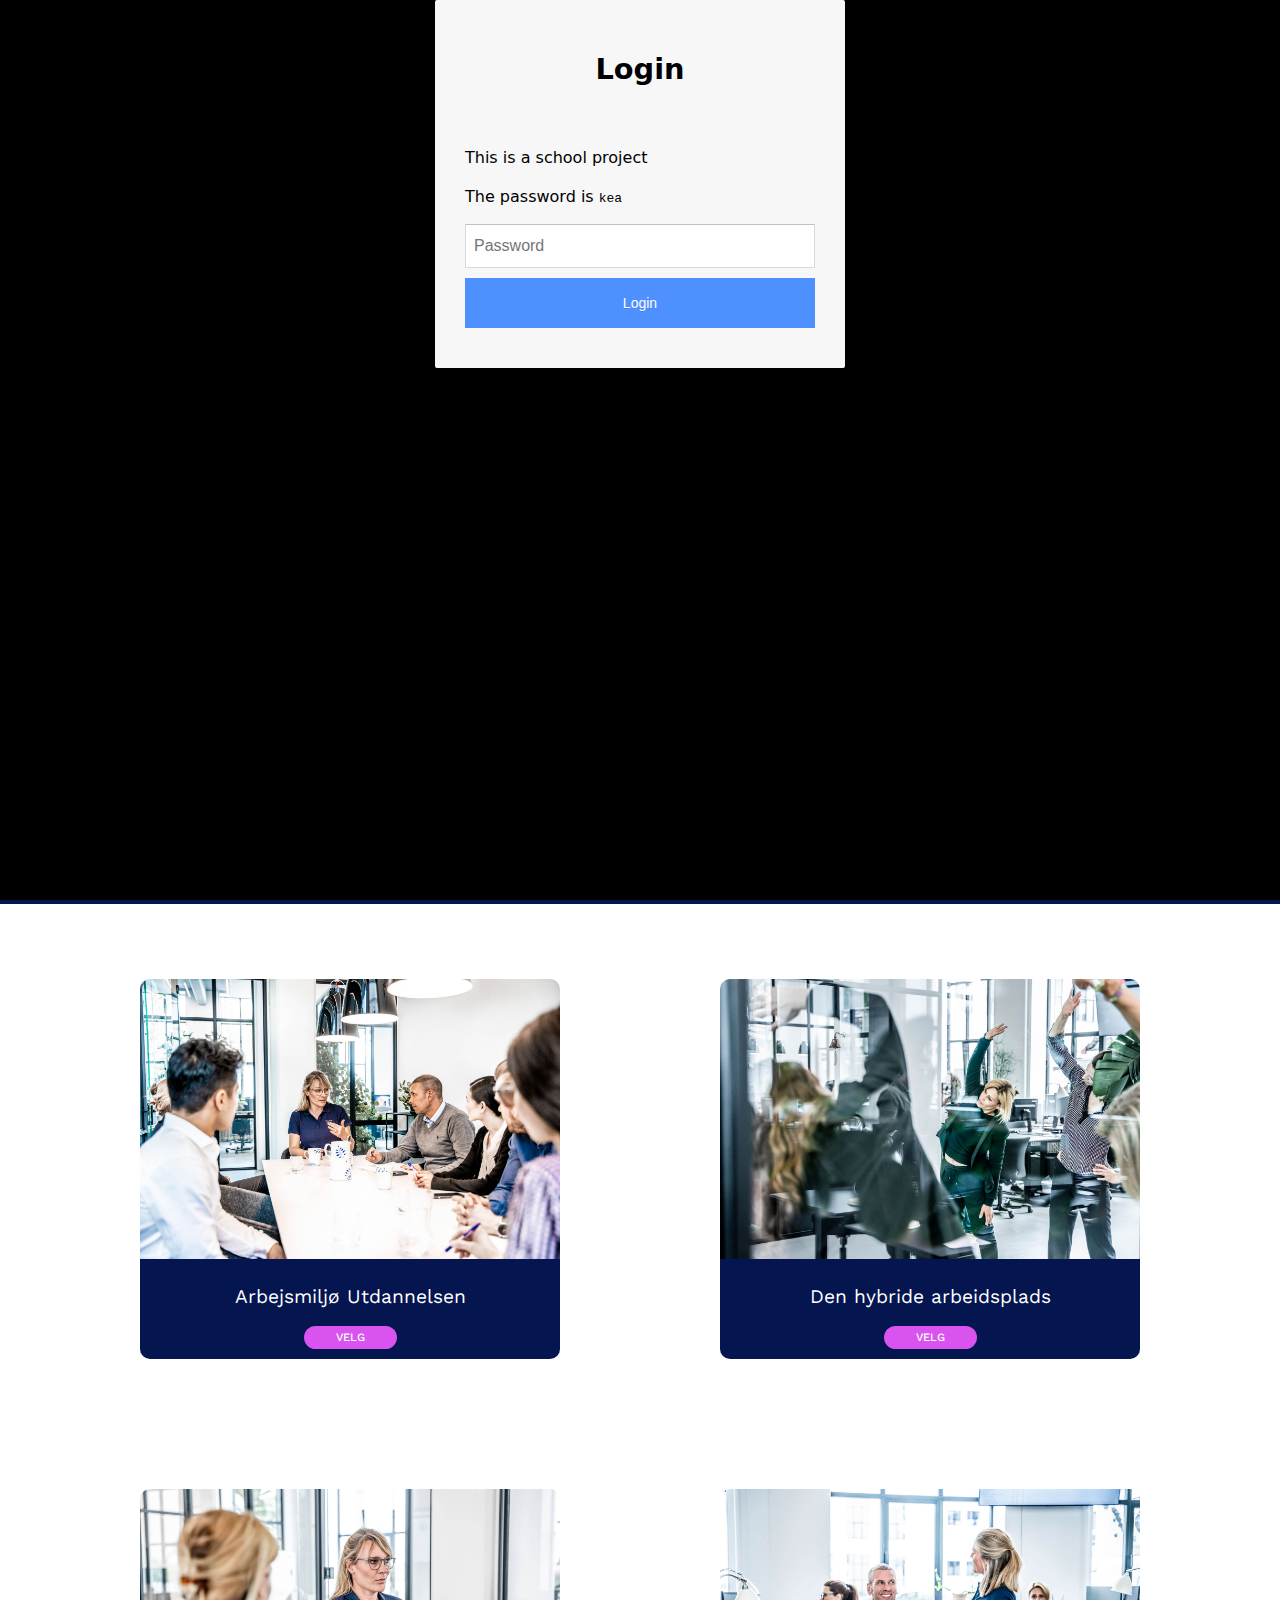
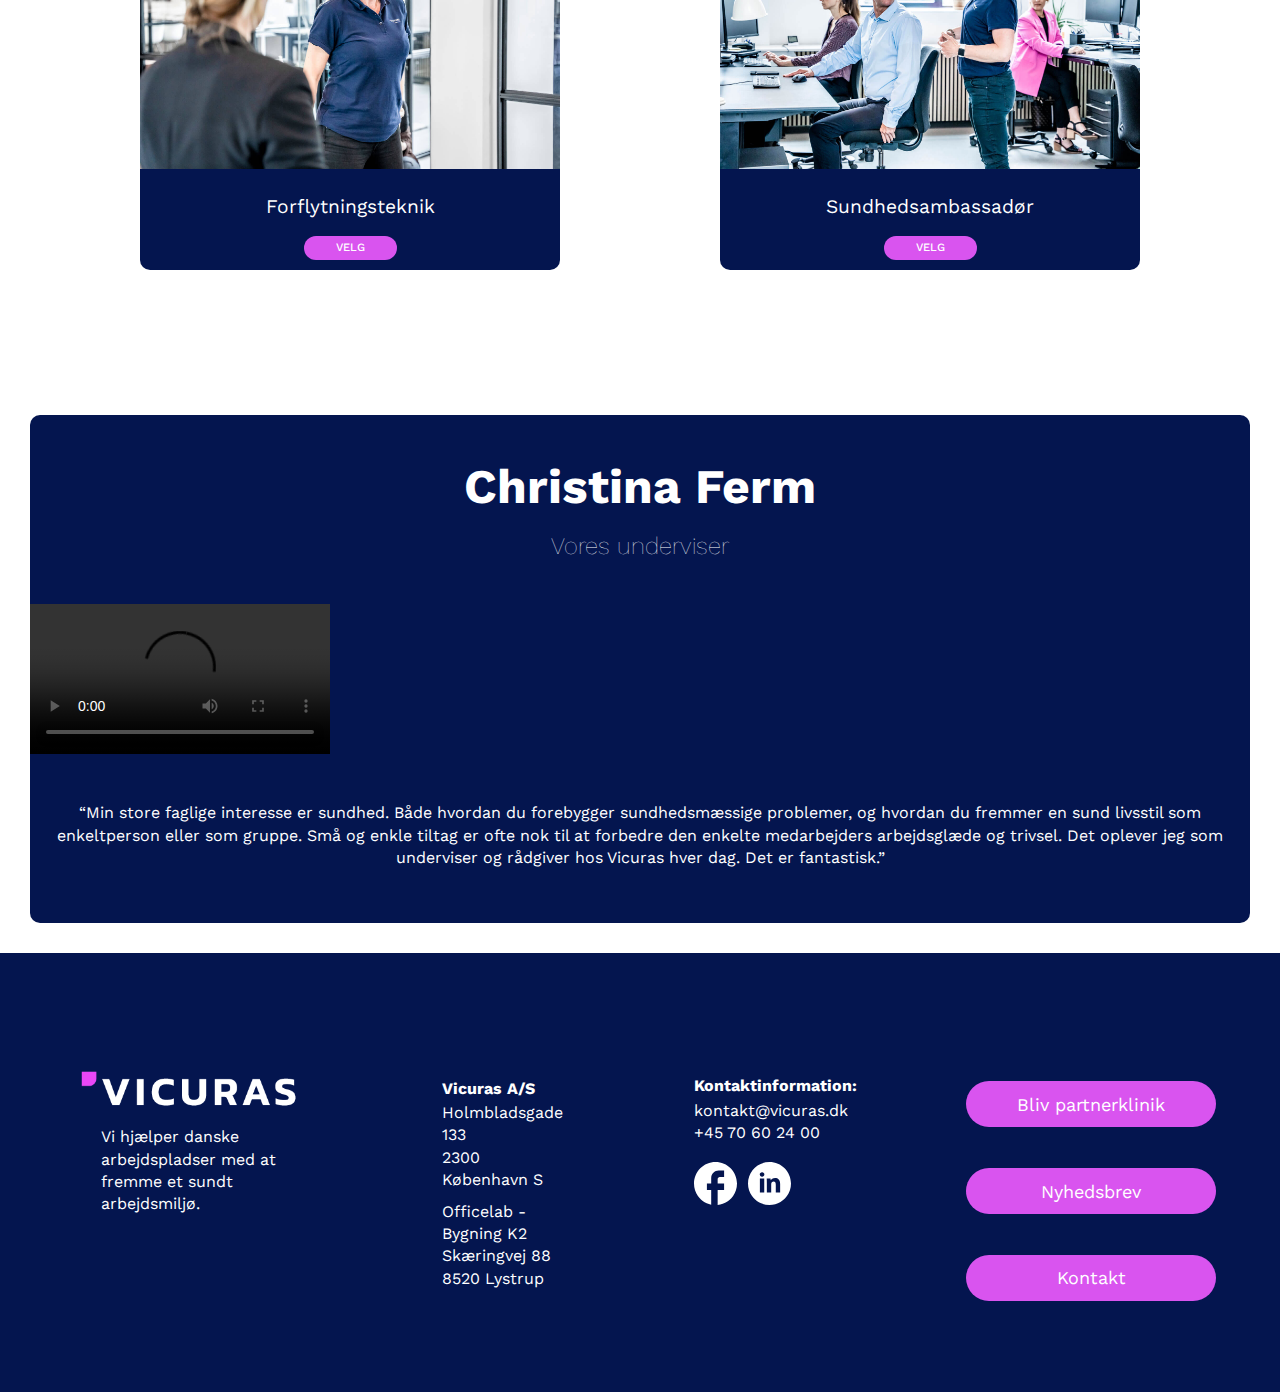
==== commit 62acf995: "kurser14.12" ====
--- a/kurser.html
+++ b/kurser.html
@@ -22,15 +22,16 @@
         </div>
     </div>
     <header>
-        <div class="logo">
+        <div class="menu_logo">
             <a href="index.html">
-                <img src="indhold/logo_hvid.webp" width="924" height="194" alt="Logo">
+                <img src="indhold/logo_hvid.webp" alt="Logo">
             </a>
         </div>
         <div class="navigationbar">
             <nav>
                 <ul class="menu">
-                    <li><a href="ydelser.html">Vores ydelser</a></li>
+                    <li><a href="ydelser.html">Vores ydelser</a>
+                    </li>
                     <li><a href="kurser.html">Vores kurser</a></li>
                     <li><a href="om.html">Om Vicuras</a></li>
                 </ul>
@@ -41,11 +42,16 @@
                 </div>
             </nav>
             <nav>
-                <button class="knap">Book tid</button>
+                <a href="index.html">
+                    <button class="knap hover-button">Book tid</button>
+                </a>
             </nav>
         </div>
     </header>
     <main>
+        <div class="dropdownn">
+            <img src="img/dropdownmenu.png" alt="dropdownmenu">
+        </div>
         <div class="header_img">
             <img src="img/forsidebilde.png" alt="forsidebilde">
             <div class="col_kurs">
@@ -113,30 +119,36 @@
     </main>
     <footer>
         <div>
-            <div class="logo">
+            <div class="footer_logo">
                 <a href="index.html">
-                    <img src="indhold/logo_hvid.webp" width="924" height="194" alt="Logo">
+                    <img src="indhold/logo_blaa.webp" width="924" height="194" alt="Logo">
                 </a>
             </div>
-            <p class="p_hvid">Vi hjælper danske arbejdspladser med at fremme et sundt arbejdsmiljø.</p>
+            <p class="p_hvid p_footer_design">Vi hjælper danske arbejdspladser med at fremme et sundt arbejdsmiljø.</p>
         </div>
-        <div>
-            <p class="h4_hvid">Vicuras A/S</p>
+        <div class="div_footer_design">
+            <p class="p_hvid p_footer_fed">Vicuras A/S</p>
             <p class="p_hvid">
-                Holmbladsgade 133 <br> 2300 København S <br> Officelab - Bygning K2 <br> Skæringvej 88 <br> 8520
-                Lystrup
+                Holmbladsgade 133 <br> 2300 København S
+            </p>
+            <p class="p_hvid p_footer_mellemrum">
+                Officelab - Bygning K2 <br> Skæringvej 88 <br> 8520 Lystrup
             </p>
         </div>
-        <div>
-            <p class="h4_hvid">Kontaktinformation:</p>
+        <div class="div_footer_design2">
+            <p class="p_hvid p_footer_fed">Kontaktinformation:</p>
             <p class="p_hvid">kontakt@vicuras.dk</p>
             <p class="p_hvid">+45 70 60 24 00</p>
+            <div class="grid_social">
+                <img src="indhold/facebook.svg" alt="Link til Facebook">
+                <img src="indhold/linkedin.svg" alt="Link til LinkedIn">
+            </div>
         </div>
         <nav>
-            <div>
-                <button class="knap">Bliv partnerklinik</button> <br>
-                <button class="knap">Nyhedsbrev</button> <br>
-                <button class="knap">Kontakt</button>
+            <div class="grid_footer_knap">
+                <button class="knap_footer">Bliv partnerklinik</button> <br>
+                <button class="knap_footer">Nyhedsbrev</button> <br>
+                <button class="knap_footer">Kontakt</button>
             </div>
         </nav>
     </footer>
--- a/styles/kurser.css
+++ b/styles/kurser.css
@@ -46,22 +46,20 @@
     border-radius: 10px 10px 0px 0px;
   }
   .col_1 {
+    display: grid;
+    grid-template-columns: 1fr;
+    padding: 10px;
     background-color: antiquewhite;
     background-color: var(--blaa);
     border-radius: 0px 0px 10px 10px;
-    height: 100px;
-    margin-top: -60px;
-    width: 501px;
-    position: absolute;
   }
   .col p {
     font-family: "Work Sans", sans-serif;
-    font-size: 1.5rem;
-    text-align: center;
-    margin-top: 15px;
-    color: #fff;
-  }
-
+    font-size: 1.2rem;
+    text-align: center;
+    margin: 15px;
+    color: #fff;
+  }
   .kurs_knap {
     font-family: "Work Sans", sans-serif;
     display: inline-block;
@@ -73,10 +71,10 @@
     font-weight: 500;
     border-radius: 30px;
     text-transform: uppercase;
-    transition: all 0.55s ease;
-    text-decoration: none;
-    margin: 3%;
-    margin-left: 200px;
+    text-decoration: none;
+    margin: 0% auto;
+    text-align: center;
+    width: fit-content;
   }
 
   .col:hover {
@@ -122,7 +120,7 @@
   }
 
   video {
-    width: 1380px;
+    max-width: 100%;
     margin-top: 40px;
     margin-bottom: 20px;
   }
@@ -161,19 +159,19 @@
     border-radius: 10px 10px 0px 0px;
   }
   .col_1 {
+    display: grid;
+    grid-template-columns: 1fr;
+    padding: 10px;
     background-color: antiquewhite;
     background-color: var(--blaa);
     border-radius: 0px 0px 10px 10px;
-    height: 100px;
-    margin-top: -60px;
-    width: 300px;
-    position: absolute;
-  }
+  }
+
   .col p {
     font-family: "Work Sans", sans-serif;
     font-size: 1.2rem;
     text-align: center;
-    margin-top: 15px;
+    margin: 10px;
     color: #fff;
   }
 
@@ -188,10 +186,10 @@
     font-weight: 500;
     border-radius: 30px;
     text-transform: uppercase;
-    transition: all 0.55s ease;
-    text-decoration: none;
-    margin: 4%;
-    margin-left: 110px;
+    text-decoration: none;
+    margin: 0% auto;
+    text-align: center;
+    width: fit-content;
   }
 
   .col:hover {
@@ -237,7 +235,7 @@
   }
 
   video {
-    width: 430px;
+    max-width: 100%;
     margin-top: 40px;
     margin-bottom: 20px;
   }
--- a/styles/generel.css
+++ b/styles/generel.css
@@ -11,7 +11,7 @@
   display: block;
 }
 
-/* --------------- Tekst --------------- */
+/* --------------- Tekst på desktop --------------- */
 body {
   line-height: 1.4;
 }
@@ -80,6 +80,92 @@
   font-family: "Work Sans", sans-serif;
   font-size: 1rem;
   color: white;
+}
+
+.p_hvid_menu {
+  font-family: "Work Sans", sans-serif;
+  font-size: 0.8rem;
+  color: white;
+}
+
+/* --------------- Tekst på mobil --------------- */
+@media (max-width: 800px) {
+body {
+  line-height: 1.4;
+}
+
+h1 {
+    font-family: 'Work Sans', sans-serif;
+    font-size: 2rem;
+    color: var(--blaa);
+}
+
+h2 {
+    font-family: 'Work Sans', sans-serif;
+    font-size: 1.8rem;
+    color: var(--blaa);
+}
+
+h3 {
+    font-family: 'Work Sans', sans-serif;
+    font-size: 1.5rem;
+    color: var(--blaa);
+}
+
+h4 {
+  font-family: 'Work Sans', sans-serif;
+  font-size: 1.2rem;
+  color: var(--blaa);
+}
+
+p {
+    font-family: 'Work Sans', sans-serif;
+    font-size: 1rem;
+    color: var(--blaa);
+}
+
+li {
+    font-family: 'Work Sans', sans-serif;
+    font-size: 1rem;
+    color: var(--blaa);
+}
+
+.h1_hvid {
+    font-family: 'Work Sans', sans-serif;
+    font-size: 2rem;
+    color: white;
+}
+
+.h2_hvid {
+    font-family: 'Work Sans', sans-serif;
+    font-size: 1.8rem;
+    color: white;
+}
+
+.h3_hvid {
+    font-family: 'Work Sans', sans-serif;
+    font-size: 1.5rem;
+    color: white;
+}
+
+.h4_hvid {
+  font-family: 'Work Sans', sans-serif;
+  font-size: 1.2rem;
+  color: white;
+}
+
+.p_hvid {
+    font-family: 'Work Sans', sans-serif;
+    font-size: 1rem;
+    color: white;
+}
+
+.p_hvid_menu {
+  font-family: "Work Sans", sans-serif;
+  font-size: 0.8rem;
+  color: white;
+}
+
 }
 
 /* --------------- Farver --------------- */
@@ -88,7 +174,8 @@
   --pink: rgb(217, 84, 239);
 }
 
-/* --------------- Menu --------------- */
+/* --------------- Menu (fra tidligere opgave) --------------- */
+
 .menu_top {
   width: 100%;
   height: 30px;
@@ -96,6 +183,24 @@
   text-align: right;
   font-family: "Work Sans", sans-serif;
   color: white;
+  text-decoration: none;
+}
+
+.menu_top_grid {
+  display: grid;
+  grid-template-columns: 1fr 1fr;
+}
+
+.ikon_laas {
+  width: auto;
+  max-height: 13px;
+  margin-left: 178.5%;
+  margin-top: 0.8%;
+}
+
+.mitvicuras_tekst {
+  margin-right: 11%;
+  margin-top: 0.6%;
 }
 
 header {
@@ -108,9 +213,9 @@
   font-family: "Work Sans", sans-serif;
 }
 
-.logo img {
+.menu_logo img {
   width: auto;
-  height: 50px;
+  height: 53px;
 }
 
 nav {
@@ -191,14 +296,36 @@
   color: white;
 }
 
+/* Effekt (via ChatGPT) */
+.hover-button {
+  cursor: pointer;
+  transition: transform 0.3s ease-in-out;
+}
+
+.hover-button:hover {
+  transform: scale(1.1);
+}
+
 @media screen and (max-width: 800px) {
+
+  header {
+    display: flex;
+    justify-content: space-between;
+    align-items: center;
+    padding: 4% 5% 4% 5%;
+    background-color: #fff;
+    box-shadow: 0 0 10px rgba(0, 0, 0, 0.1);
+    font-family: "Work Sans", sans-serif;
+  }
+
   .menu {
     display: none;
   }
   .burger {
     display: block;
-    margin-left: 133px;
-  }
+    margin-left: -3px;
+  }
+  
   .burger.active .line:nth-child(1) {
     transform: rotate(45deg) translate(5px, 5px);
     transition: 0.2s linear;
@@ -237,8 +364,146 @@
     display: none;
   }
 
-  .logo img {
+  .navigationbar {
+    display: flex;
+    gap: 50px;
+    flex-direction: row-reverse;
+  }
+
+  .menu_logo img {
     width: auto;
-    height: 30px;
-  }
-}
+    height: 40px;
+  }
+
+  .menu_top_grid {
+    display: grid;
+    grid-template-columns: 1fr 1fr;
+  }
+  
+  .ikon_laas {
+    width: auto;
+    max-height: 13px;
+    margin-left: 150.5%;
+    margin-top: 3%;
+  }
+  
+  .mitvicuras_tekst {
+    margin-right: 10%;
+    margin-top: 2.6%;
+  }
+
+}
+
+
+
+
+/* ---------- Footer -----------*/
+@media screen and (min-width: 800px) {
+
+  footer {
+    display: grid;
+    grid-template-columns: repeat(4, 1fr);
+    background-color: var(--blaa);
+    gap: 6rem;
+    padding: 8% 5% 8% 5%;
+  }
+  
+  .p_footer_fed {
+    font-weight: bold;
+    margin-bottom: 1.5%;
+    margin-top: 11%;
+  }
+  
+  .knap_footer {
+      background-color: var(--pink);
+      padding: 5% 14% 5% 14%;
+      border-radius: 50px;
+      width: 250px;
+      border: none;
+      font-family: 'Work Sans', sans-serif;
+      font-size: large;
+      color: white;
+  }
+  
+  .grid_footer_knap {
+    display: grid;
+    gap: 5%;
+  }
+  
+  .p_footer_design {
+    margin-left: 18%;
+    width: 103%;
+  }
+  
+  .footer_logo {
+    height: auto;
+    width: 125%;
+  }
+  
+  .grid_social {
+    display: grid;
+    grid-template-columns: 1fr 1fr;
+    gap: 12%;
+    width: 55%;
+    margin-top: 10%;
+  }
+  
+  .div_footer_design {
+    margin-left: 38%;
+    margin-top: 4%;
+  }
+  
+  .div_footer_design2 {
+    margin-left: 14%;
+  }
+  
+  .p_footer_mellemrum {
+    margin-top: 7%;
+  }
+  
+}
+
+@media screen and (max-width: 800px) {
+footer {
+  display: grid;
+  background-color: var(--blaa);
+  gap: 2rem;
+  padding: 8% 5% 8% 10%;
+}
+
+.grid_social {
+  display: grid;
+  grid-template-columns: 1fr 1fr;
+  gap: 12%;
+  width: 55%;
+  margin-top: 12%;
+  max-width: 200px;
+}
+
+.knap_footer {
+  background-color: var(--pink);
+  padding: 5% 14% 5% 14%;
+  border-radius: 50px;
+  width: 357px;
+  border: none;
+  font-family: 'Work Sans', sans-serif;
+  font-size: large;
+  color: white;
+}
+
+.grid_footer_knap {
+  display: grid;
+  gap: 8%;
+  margin: 5% 0 20% 0;
+}
+
+.footer_logo {
+  height: auto;
+  width: 98%;
+  margin-left: -6%;
+}
+
+.p_footer_fed {
+  font-weight: bold;
+}
+}